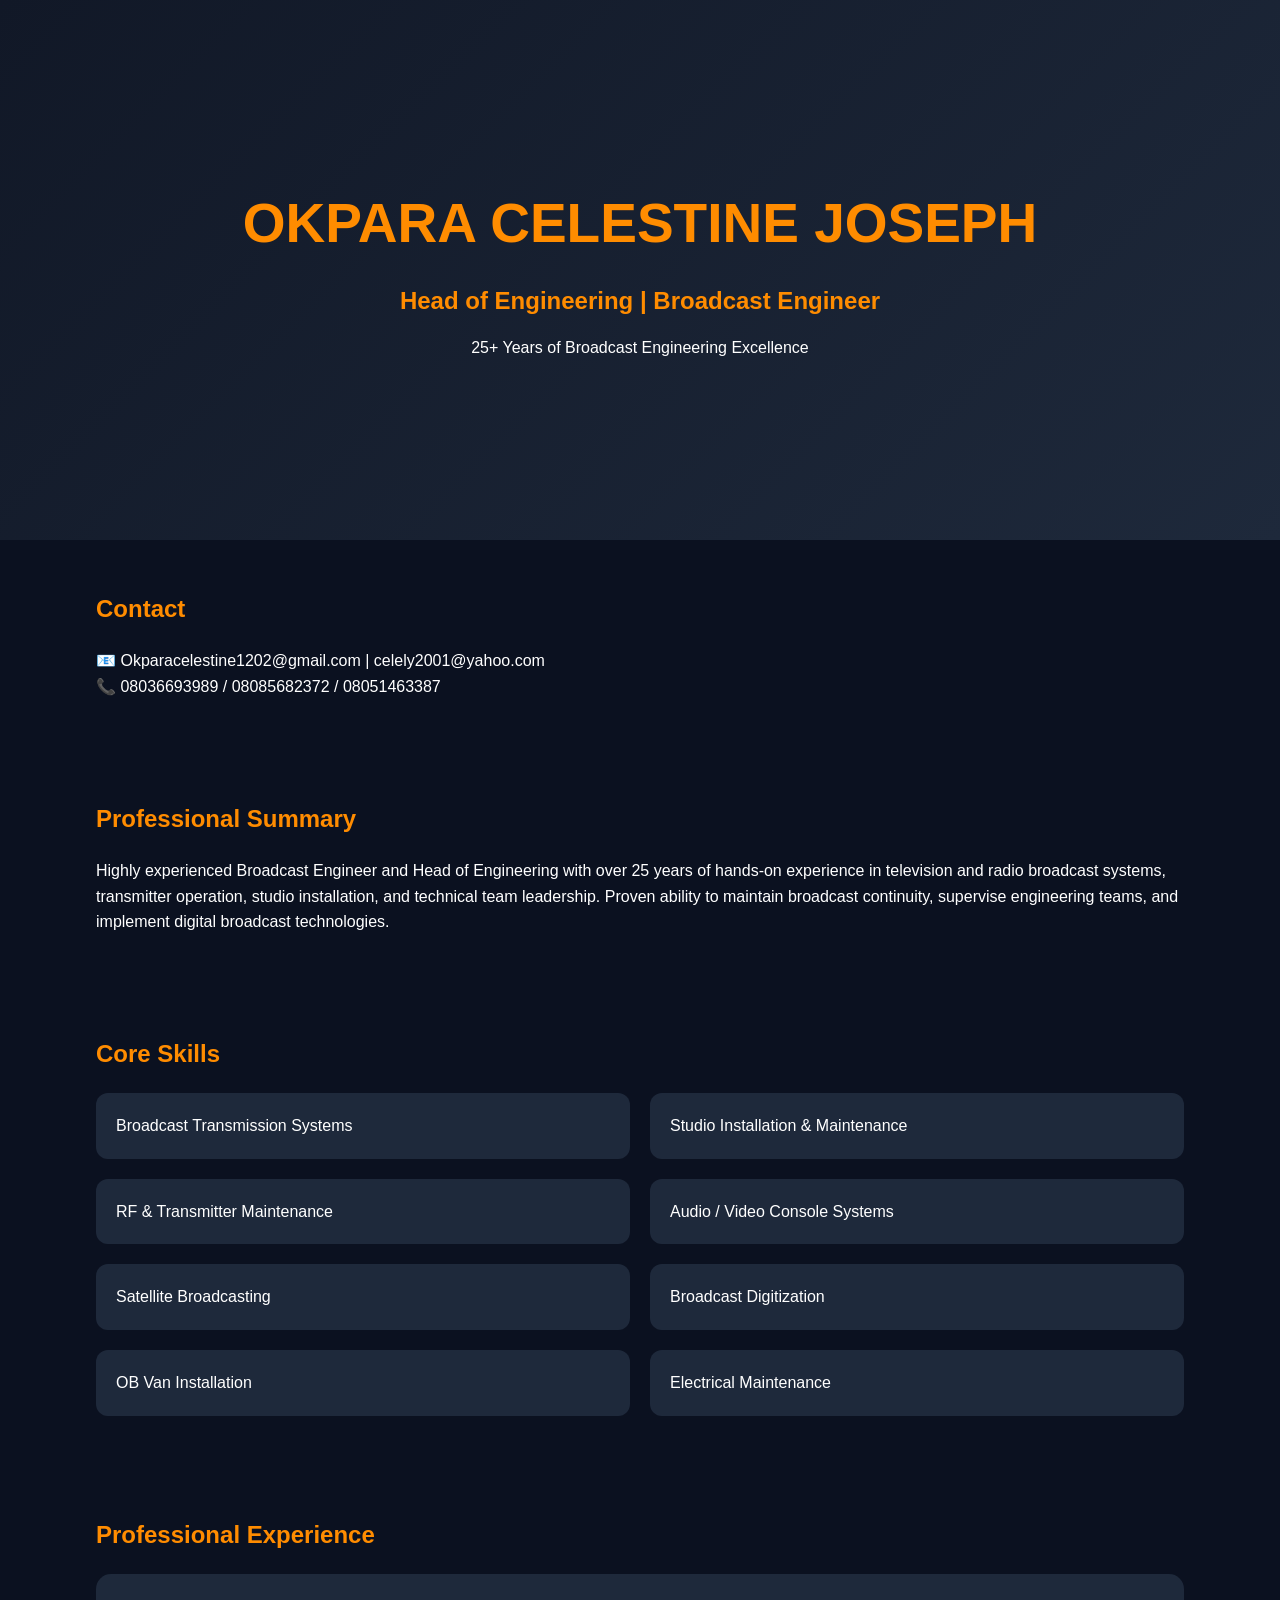
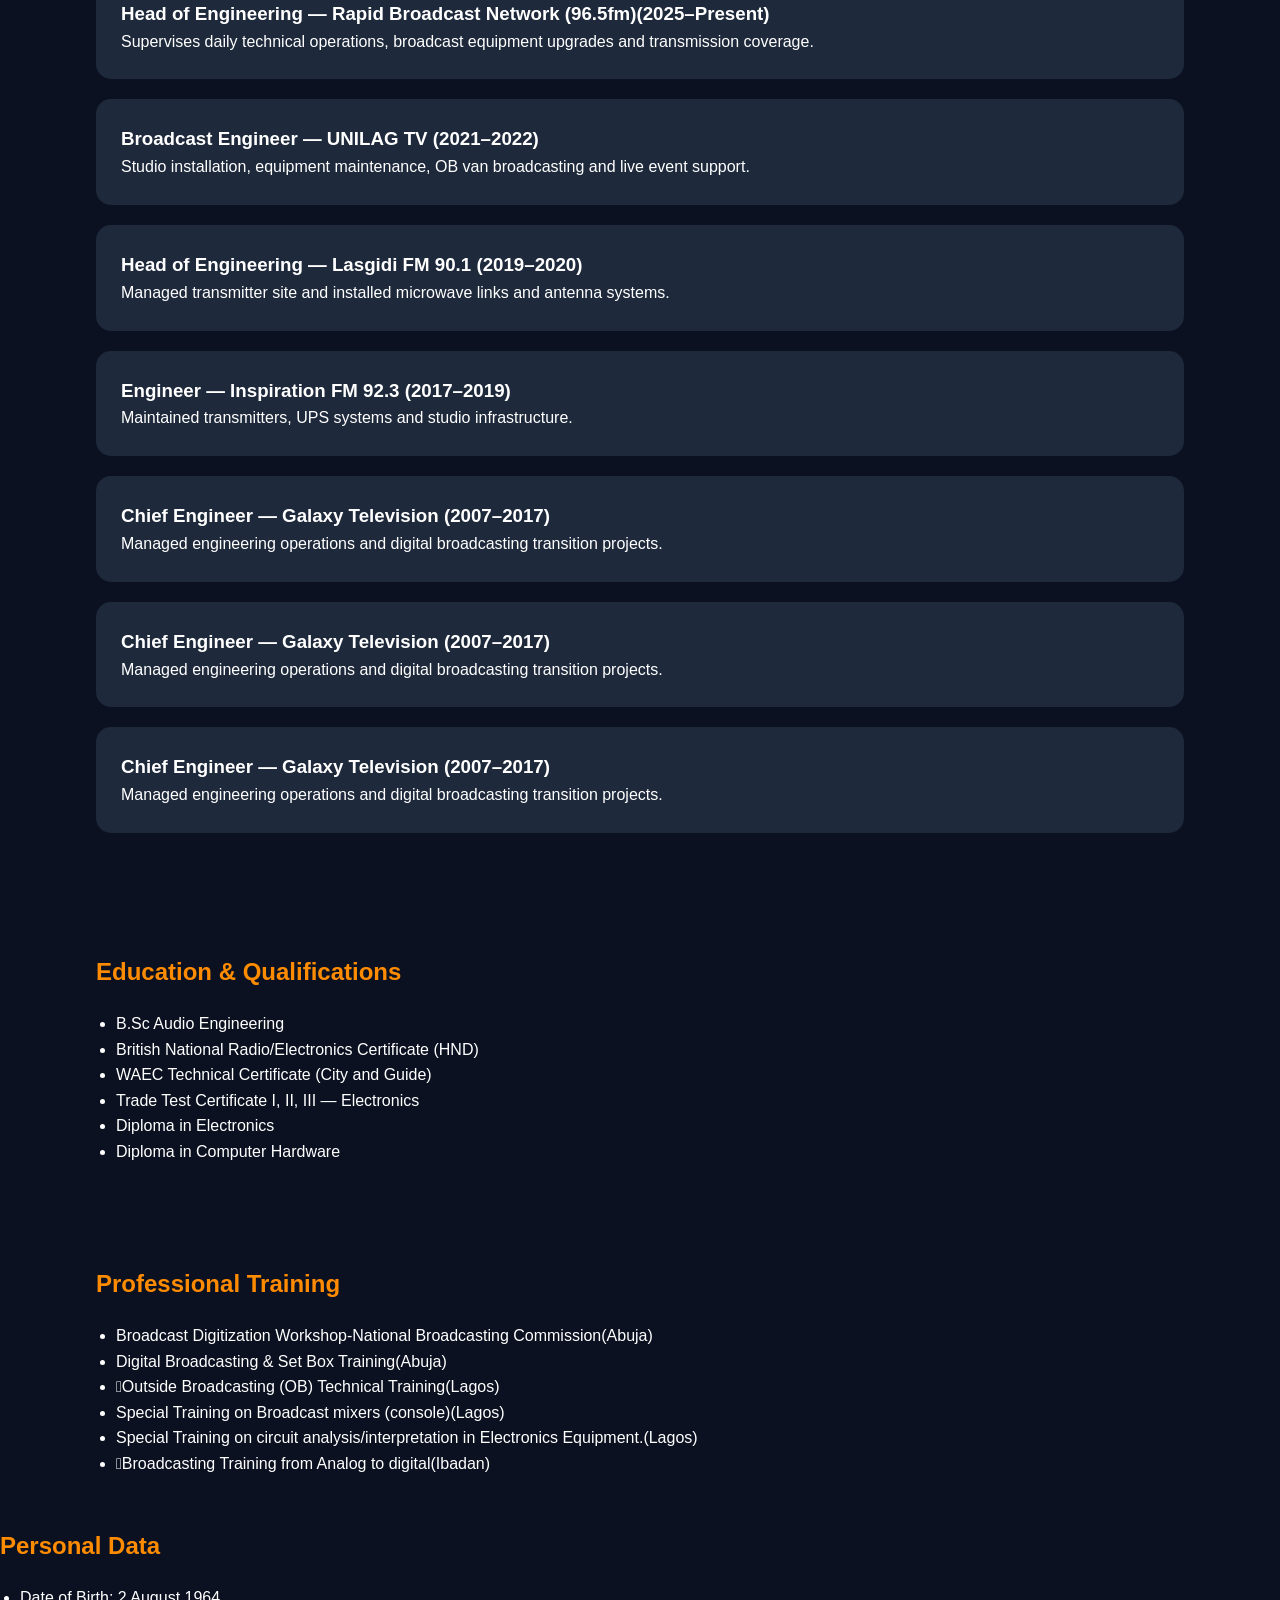
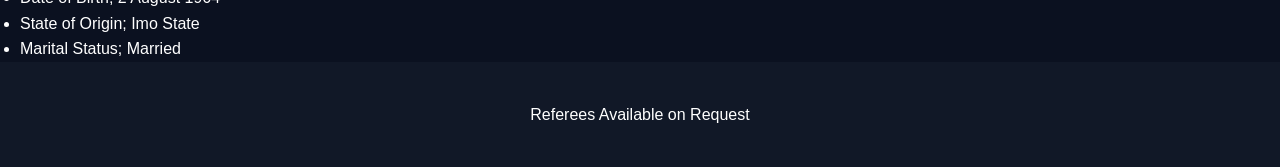
==== BroadCast-App/cv.html @ 3e99e2eb "Update cv.html" ====
<!DOCTYPE html>
<html lang="en">
<head>
<meta charset="UTF-8">
<meta name="viewport" content="width=device-width, initial-scale=1.0">
<title>CV - Okpara Celestine Joseph</title>
<link rel="stylesheet" href="cv.css">
</head>
<body>

<header class="hero">
    <div class="overlay"></div>
    <div class="hero-content">
        <h1>OKPARA CELESTINE JOSEPH</h1>
        <h2>Head of Engineering | Broadcast Engineer</h2>
        <p>25+ Years of Broadcast Engineering Excellence</p>
    </div>
</header>

<section class="contact">
    <h2>Contact</h2>
    <p>📧 Okparacelestine1202@gmail.com | celely2001@yahoo.com</p>
    <p>📞 08036693989 / 08085682372 / 08051463387</p>
</section>

<section class="summary">
    <h2>Professional Summary</h2>
    <p>
        Highly experienced Broadcast Engineer and Head of Engineering with over
        25 years of hands-on experience in television and radio broadcast systems,
        transmitter operation, studio installation, and technical team leadership.
        Proven ability to maintain broadcast continuity, supervise engineering teams,
        and implement digital broadcast technologies.
    </p>
</section>

<section class="skills">
    <h2>Core Skills</h2>
    <div class="skill-grid">
        <div>Broadcast Transmission Systems</div>
        <div>Studio Installation & Maintenance</div>
        <div>RF & Transmitter Maintenance</div>
        <div>Audio / Video Console Systems</div>
        <div>Satellite Broadcasting</div>
        <div>Broadcast Digitization</div>
        <div>OB Van Installation</div>
        <div>Electrical Maintenance</div>
    </div>
</section>

<section class="experience">
    <h2>Professional Experience</h2>

    <div class="job">
        <h3>Head of Engineering — Rapid Broadcast Network (96.5fm)(2025–Present)</h3>
        <p>Supervises daily technical operations, broadcast equipment upgrades and transmission coverage.</p>
    </div>

    <div class="job">
        <h3>Broadcast Engineer — UNILAG TV (2021–2022)</h3>
        <p>Studio installation, equipment maintenance, OB van broadcasting and live event support.</p>
    </div>

    <div class="job">
        <h3>Head of Engineering — Lasgidi FM 90.1 (2019–2020)</h3>
        <p>Managed transmitter site and installed microwave links and antenna systems.</p>
    </div>

    <div class="job">
        <h3>Engineer — Inspiration FM 92.3 (2017–2019)</h3>
        <p>Maintained transmitters, UPS systems and studio infrastructure.</p>
    </div>

    <div class="job">
        <h3>Chief Engineer — Galaxy Television (2007–2017)</h3>
        <p>Managed engineering operations and digital broadcasting transition projects.</p>
    </div>
<div class="job">
        <h3>Chief Engineer — Galaxy Television (2007–2017)</h3>
        <p>Managed engineering operations and digital broadcasting transition projects.</p>
    </div>
    <div class="job">
        <h3>Chief Engineer — Galaxy Television (2007–2017)</h3>
        <p>Managed engineering operations and digital broadcasting transition projects.</p>
    </div>
    
</section>

<section class="education">
    <h2>Education & Qualifications</h2>
    <ul>
        <li>B.Sc Audio Engineering</li>
        <li>British National Radio/Electronics Certificate (HND)</li>
        <li>WAEC Technical Certificate (City and Guide)</li>
        <li>Trade Test Certificate I, II, III — Electronics</li>
        <li>Diploma in Electronics</li>
        <li>Diploma in Computer Hardware</li>
    </ul>
</section>

<section class="training">
    <h2>Professional Training</h2>
    <ul>
        <li>Broadcast Digitization Workshop-National Broadcasting Commission(Abuja)</li>
        <li>Digital Broadcasting & Set Box Training(Abuja)</li>
        <li>Outside Broadcasting (OB) Technical Training(Lagos)</li>
        <li>Special Training on Broadcast mixers (console)(Lagos)</li>
        <li>Special Training on circuit analysis/interpretation in Electronics Equipment.(Lagos)</li>
        <li>Broadcasting Training from Analog to digital(Ibadan)</li>
    </ul>
</section>
<h2>Personal Data</h2>
    <ul>
        <li>Date of Birth; 2 August 1964</li>
        <li>State of Origin; Imo State</li>
        <li>Marital Status; Married</li>
    </ul>
<footer>
    <p>Referees Available on Request</p>
</footer>

</body>
</html>
---- BroadCast-App/cv.css ----
*{
    margin:0;
    padding:0;
    box-sizing:border-box;
    font-family:Arial, sans-serif;
}

body{
    background:#0b1120;
    color:white;
    line-height:1.6;
}

section{
    width:85%;
    margin:auto;
    padding:50px 0;
}

.hero{
    height:60vh;
    display:flex;
    justify-content:center;
    align-items:center;
    background:linear-gradient(135deg,#111827,#1e293b);
    text-align:center;
}

.hero h1{
    font-size:55px;
    color:#ff8c00;
}

.hero h2{
    margin:15px 0;
}

h2{
    color:#ff8c00;
    margin-bottom:20px;
}

.skill-grid{
    display:grid;
    grid-template-columns:repeat(2,1fr);
    gap:20px;
}

.skill-grid div{
    background:#1e293b;
    padding:20px;
    border-radius:12px;
}

.job{
    background:#1e293b;
    padding:25px;
    margin-bottom:20px;
    border-radius:15px;
}

ul{
    padding-left:20px;
}

footer{
    text-align:center;
    padding:40px;
    background:#111827;
}

@media(max-width:768px){
    .hero h1{
        font-size:35px;
    }

    .skill-grid{
        grid-template-columns:1fr;
    }
}
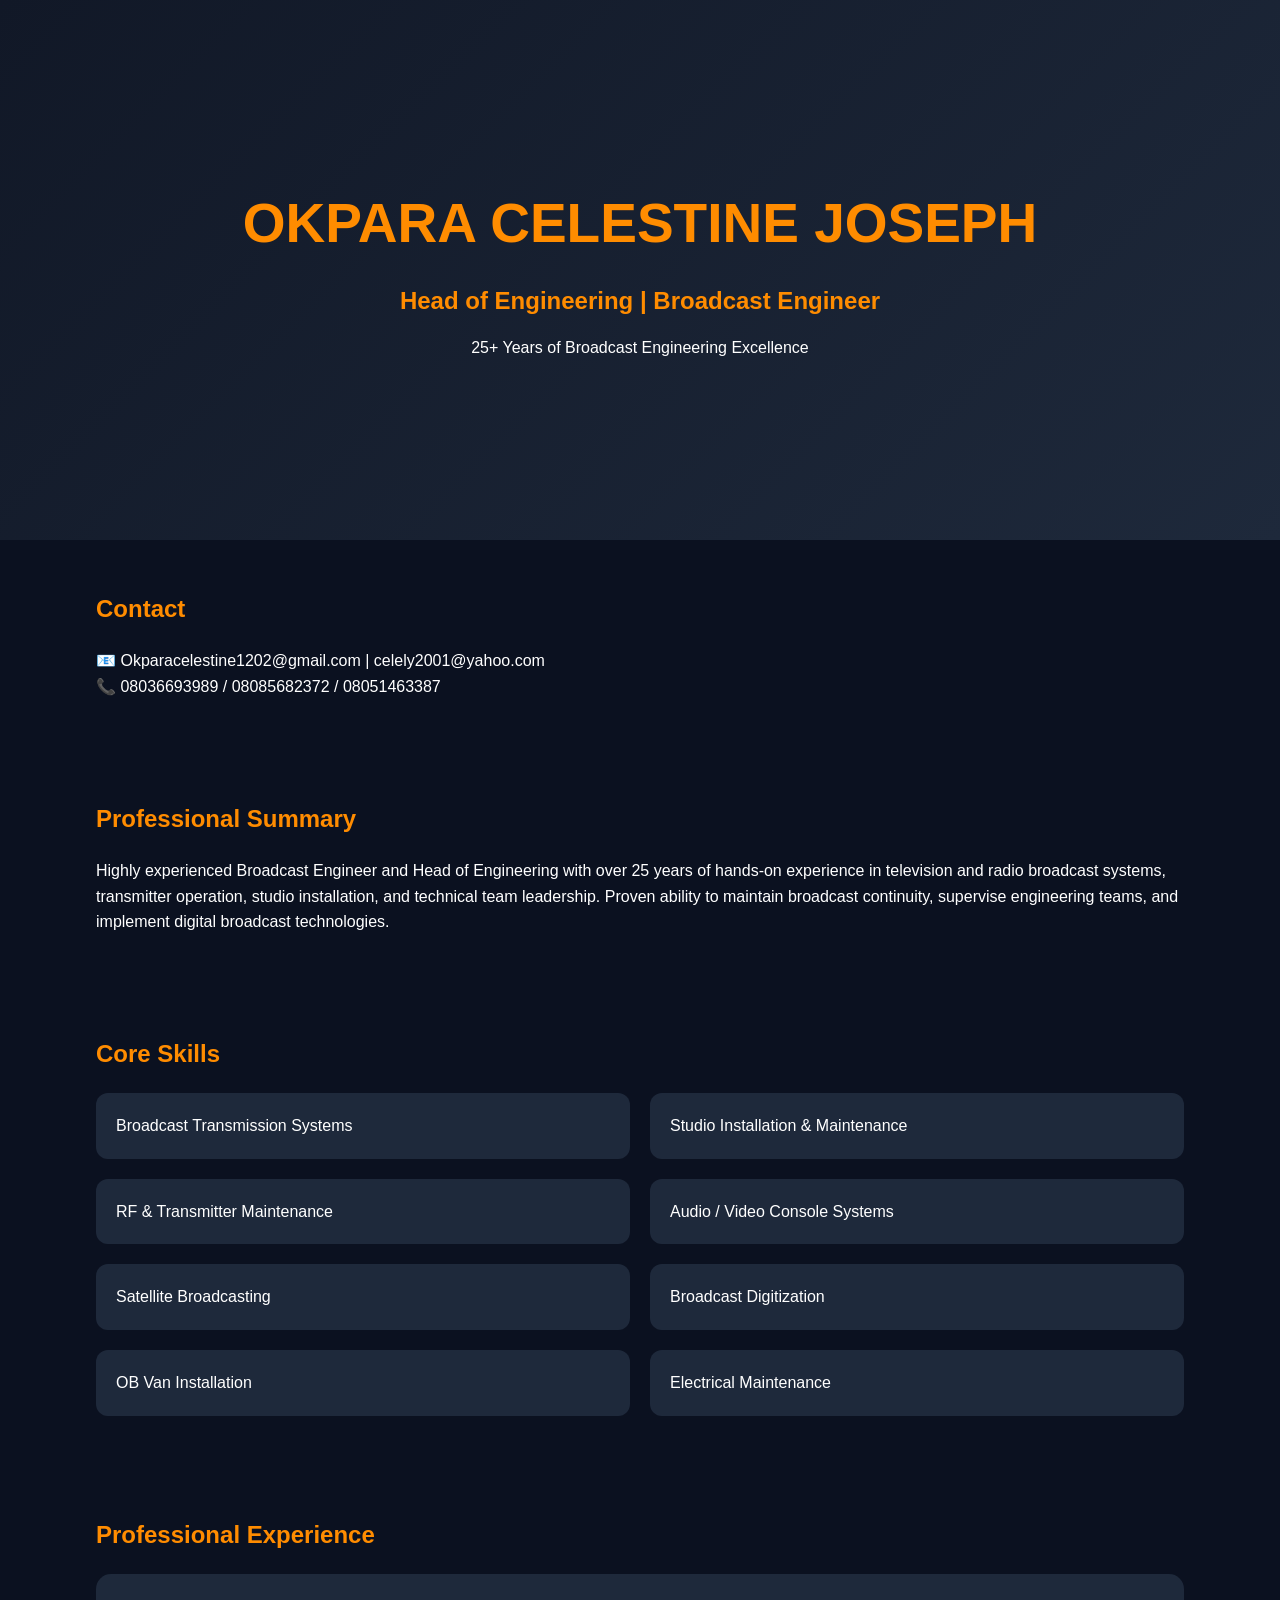
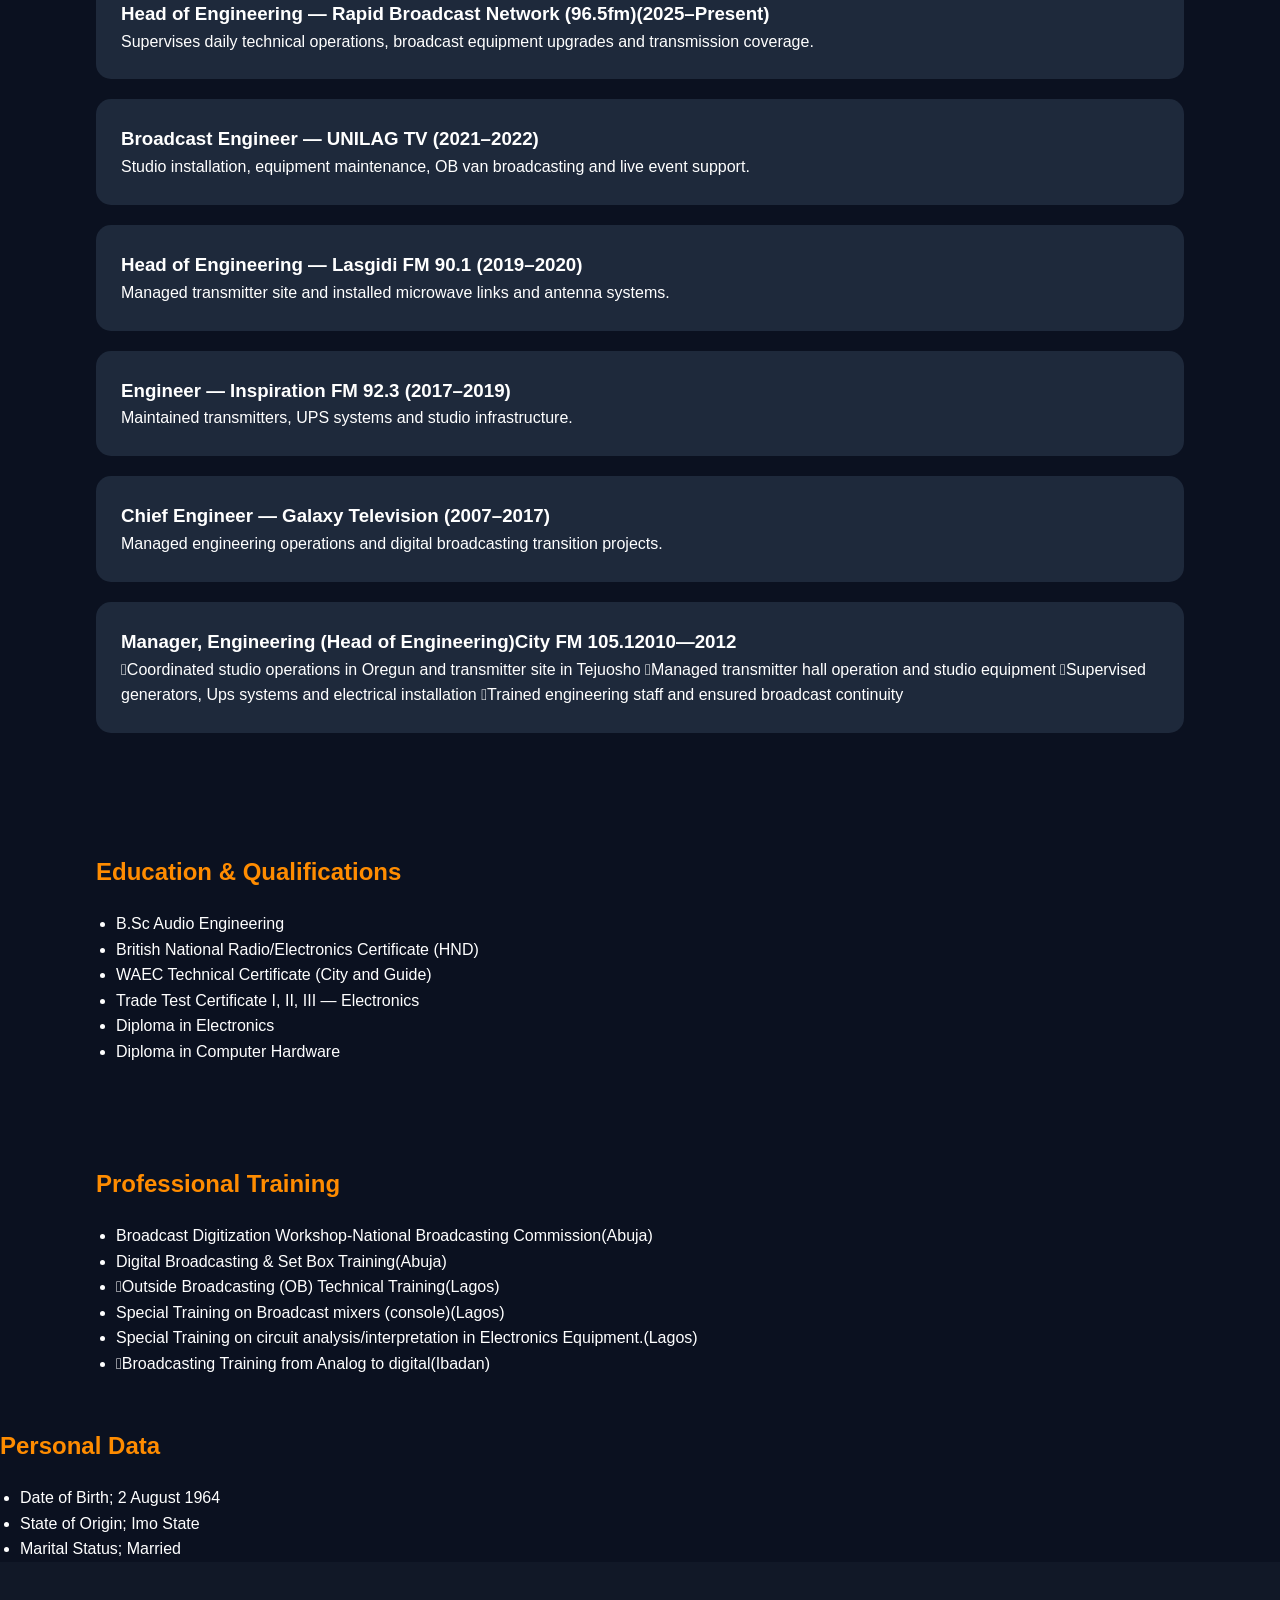
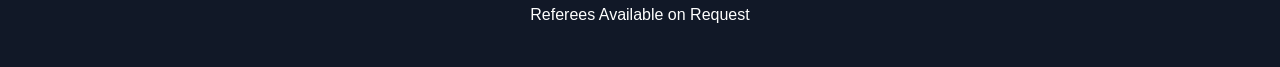
==== commit b0eb4234: "Update cv.html" ====
--- a/BroadCast-App/cv.html
+++ b/BroadCast-App/cv.html
@@ -76,13 +76,13 @@
         <h3>Chief Engineer — Galaxy Television (2007–2017)</h3>
         <p>Managed engineering operations and digital broadcasting transition projects.</p>
     </div>
-<div class="job">
-        <h3>Chief Engineer — Galaxy Television (2007–2017)</h3>
-        <p>Managed engineering operations and digital broadcasting transition projects.</p>
-    </div>
+
     <div class="job">
-        <h3>Chief Engineer — Galaxy Television (2007–2017)</h3>
-        <p>Managed engineering operations and digital broadcasting transition projects.</p>
+        <h3>Manager, Engineering (Head of Engineering)City FM 105.12010—2012</h3>
+        <p>Coordinated studio operations in Oregun and transmitter site in Tejuosho
+Managed transmitter hall operation and studio equipment
+Supervised generators, Ups systems and electrical installation
+Trained engineering staff and ensured broadcast continuity</p>
     </div>
     
 </section>
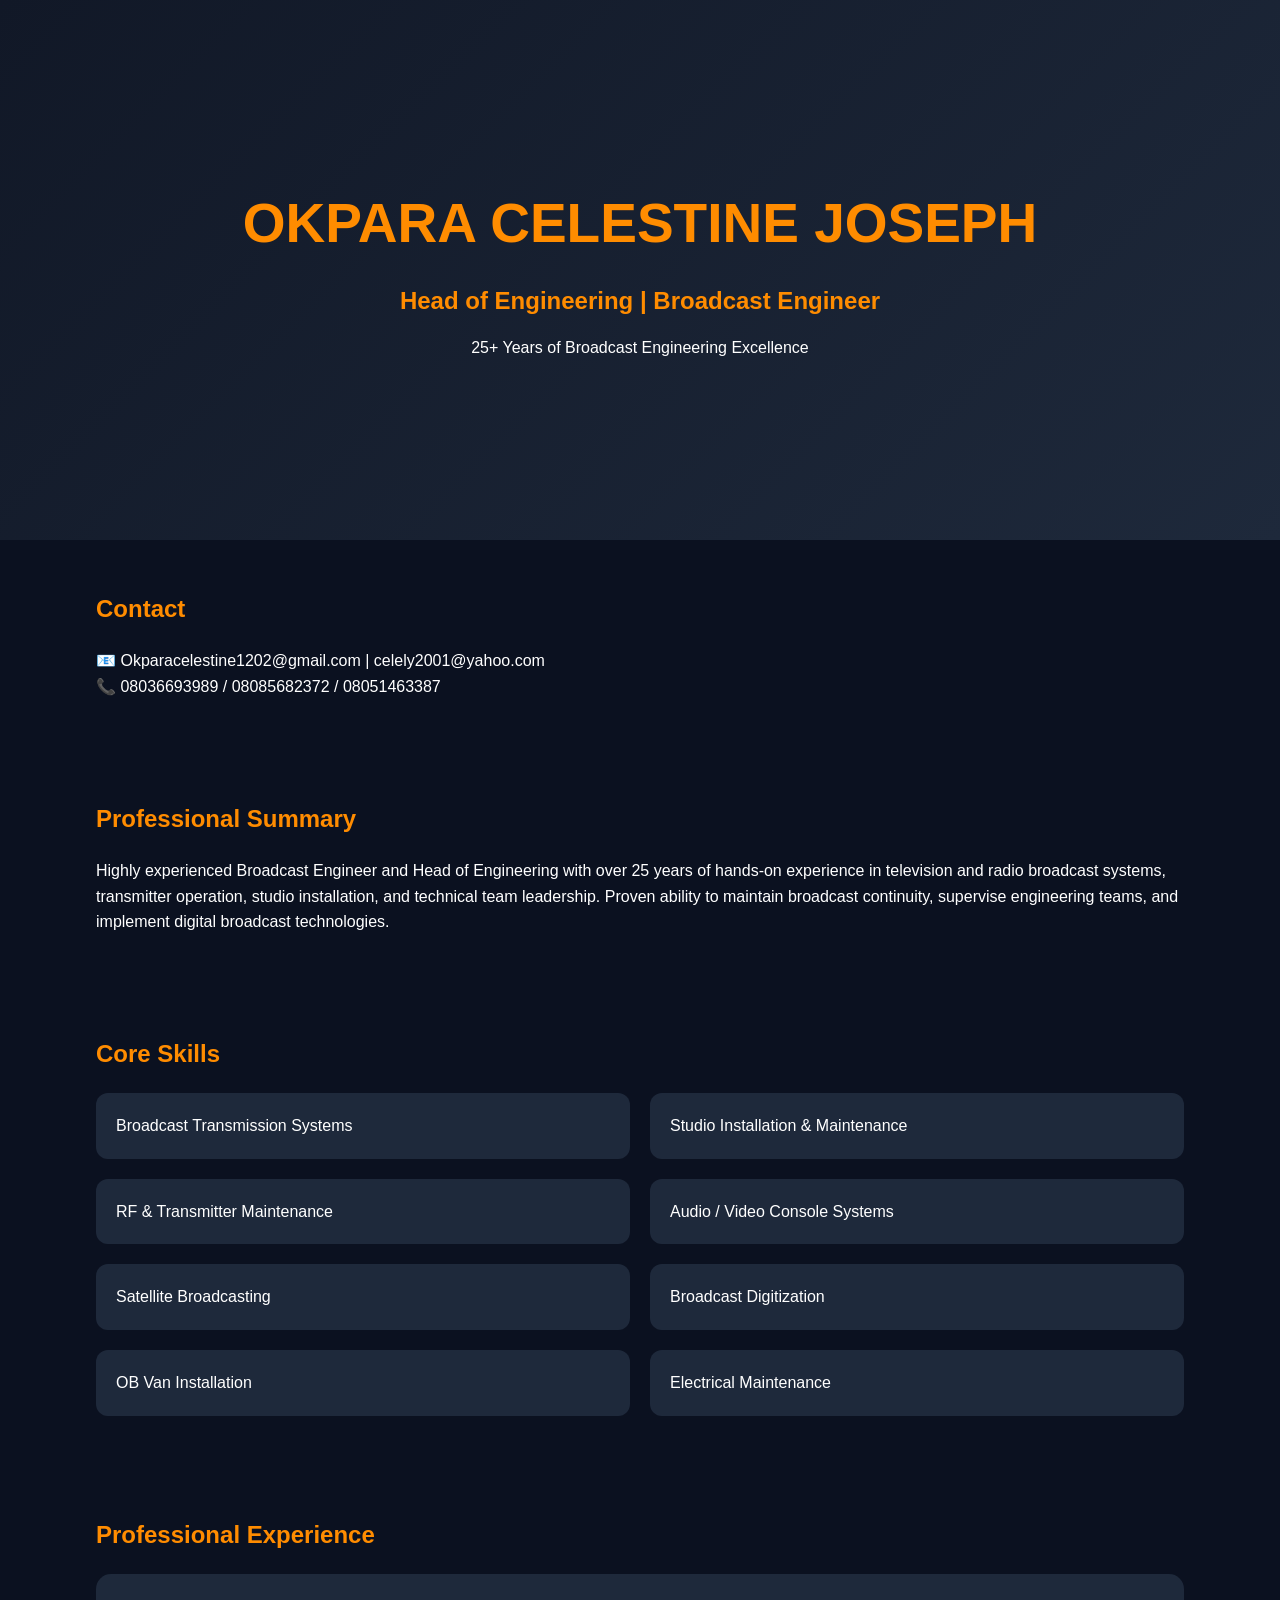
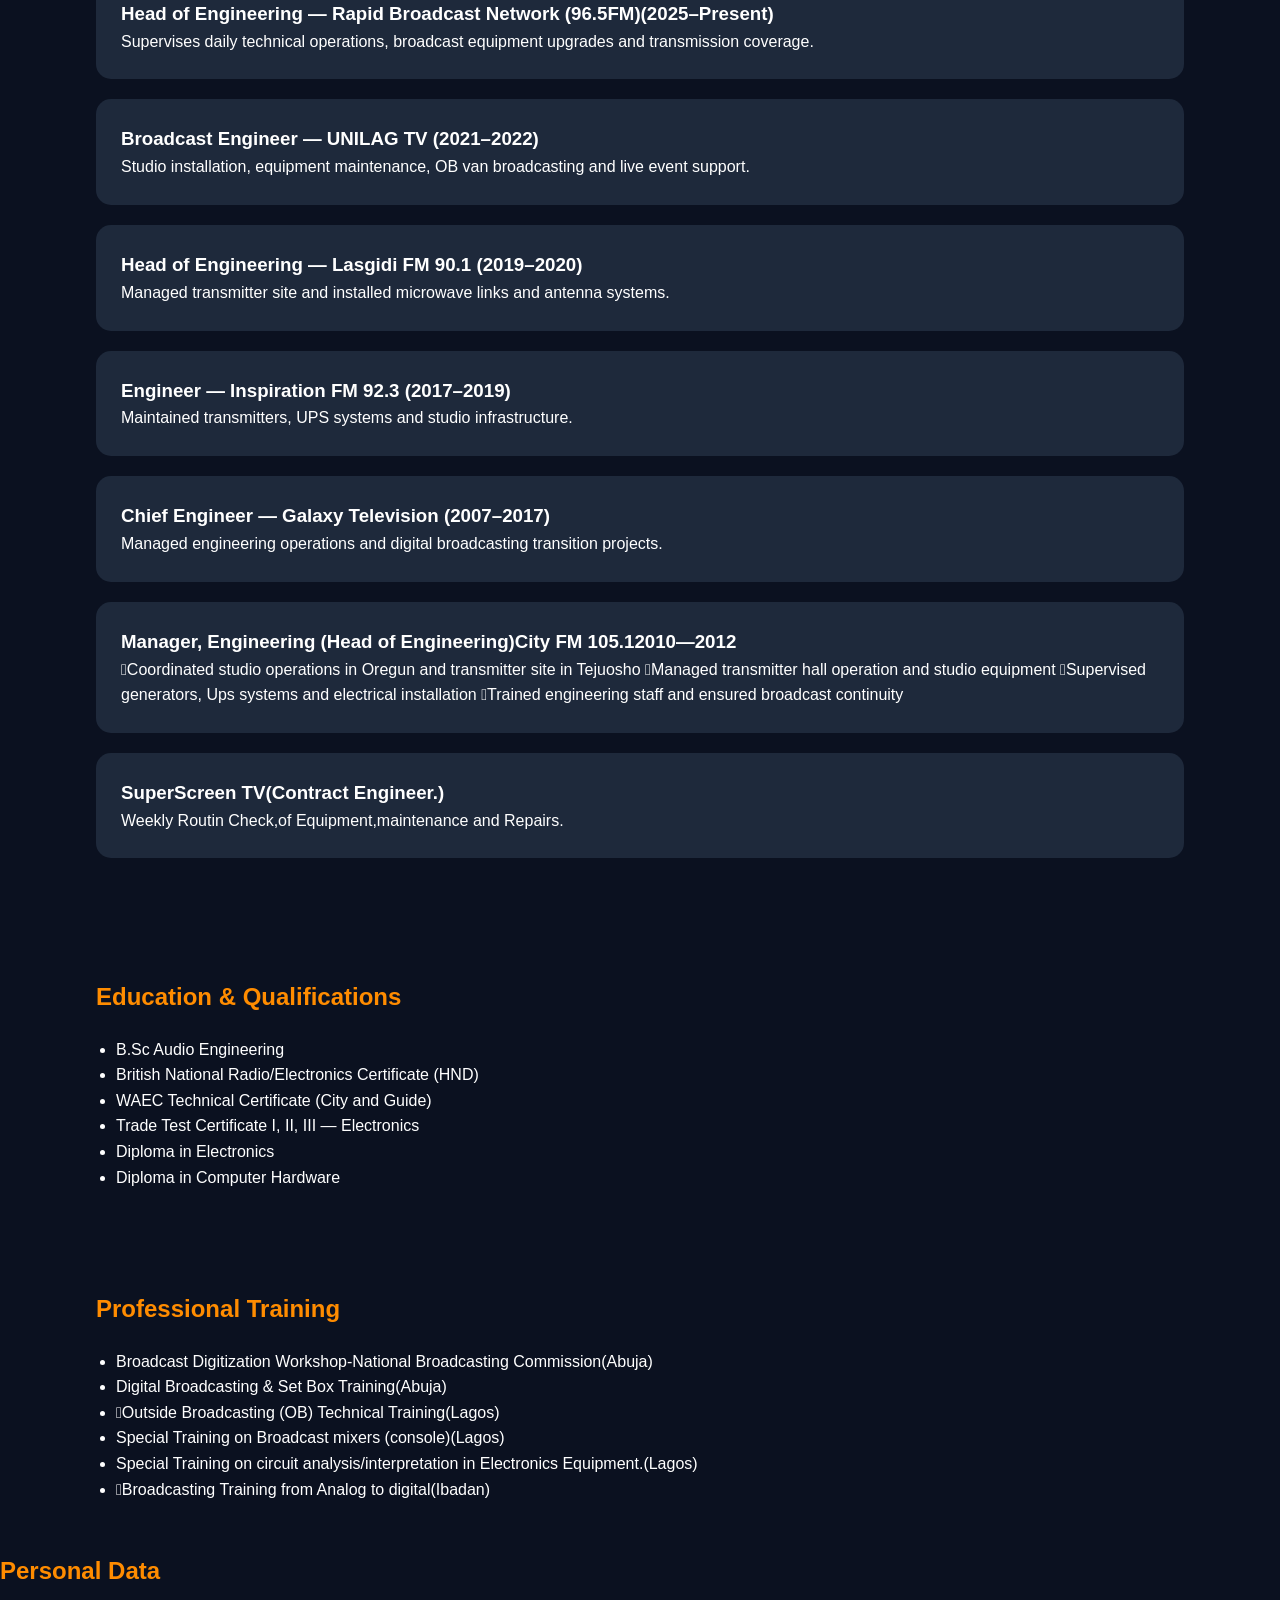
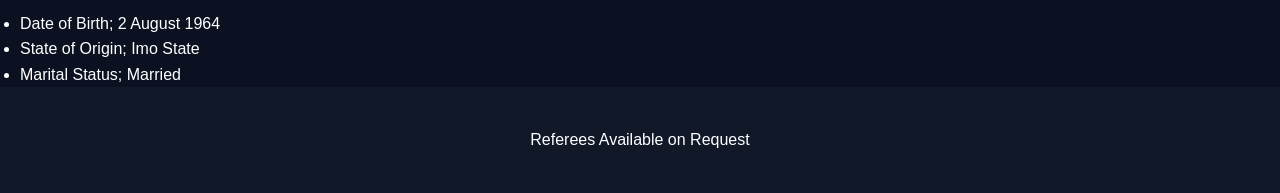
==== commit ce297a38: "Update cv.html" ====
--- a/BroadCast-App/cv.html
+++ b/BroadCast-App/cv.html
@@ -53,7 +53,7 @@
     <h2>Professional Experience</h2>
 
     <div class="job">
-        <h3>Head of Engineering — Rapid Broadcast Network (96.5fm)(2025–Present)</h3>
+        <h3>Head of Engineering — Rapid Broadcast Network (96.5FM)(2025–Present)</h3>
         <p>Supervises daily technical operations, broadcast equipment upgrades and transmission coverage.</p>
     </div>
 
@@ -83,6 +83,10 @@
 Managed transmitter hall operation and studio equipment
 Supervised generators, Ups systems and electrical installation
 Trained engineering staff and ensured broadcast continuity</p>
+    </div>
+    <div class="job">
+        <h3>SuperScreen TV(Contract Engineer.)</h3>
+        <p>Weekly Routin Check,of Equipment,maintenance and Repairs.</p>
     </div>
     
 </section>
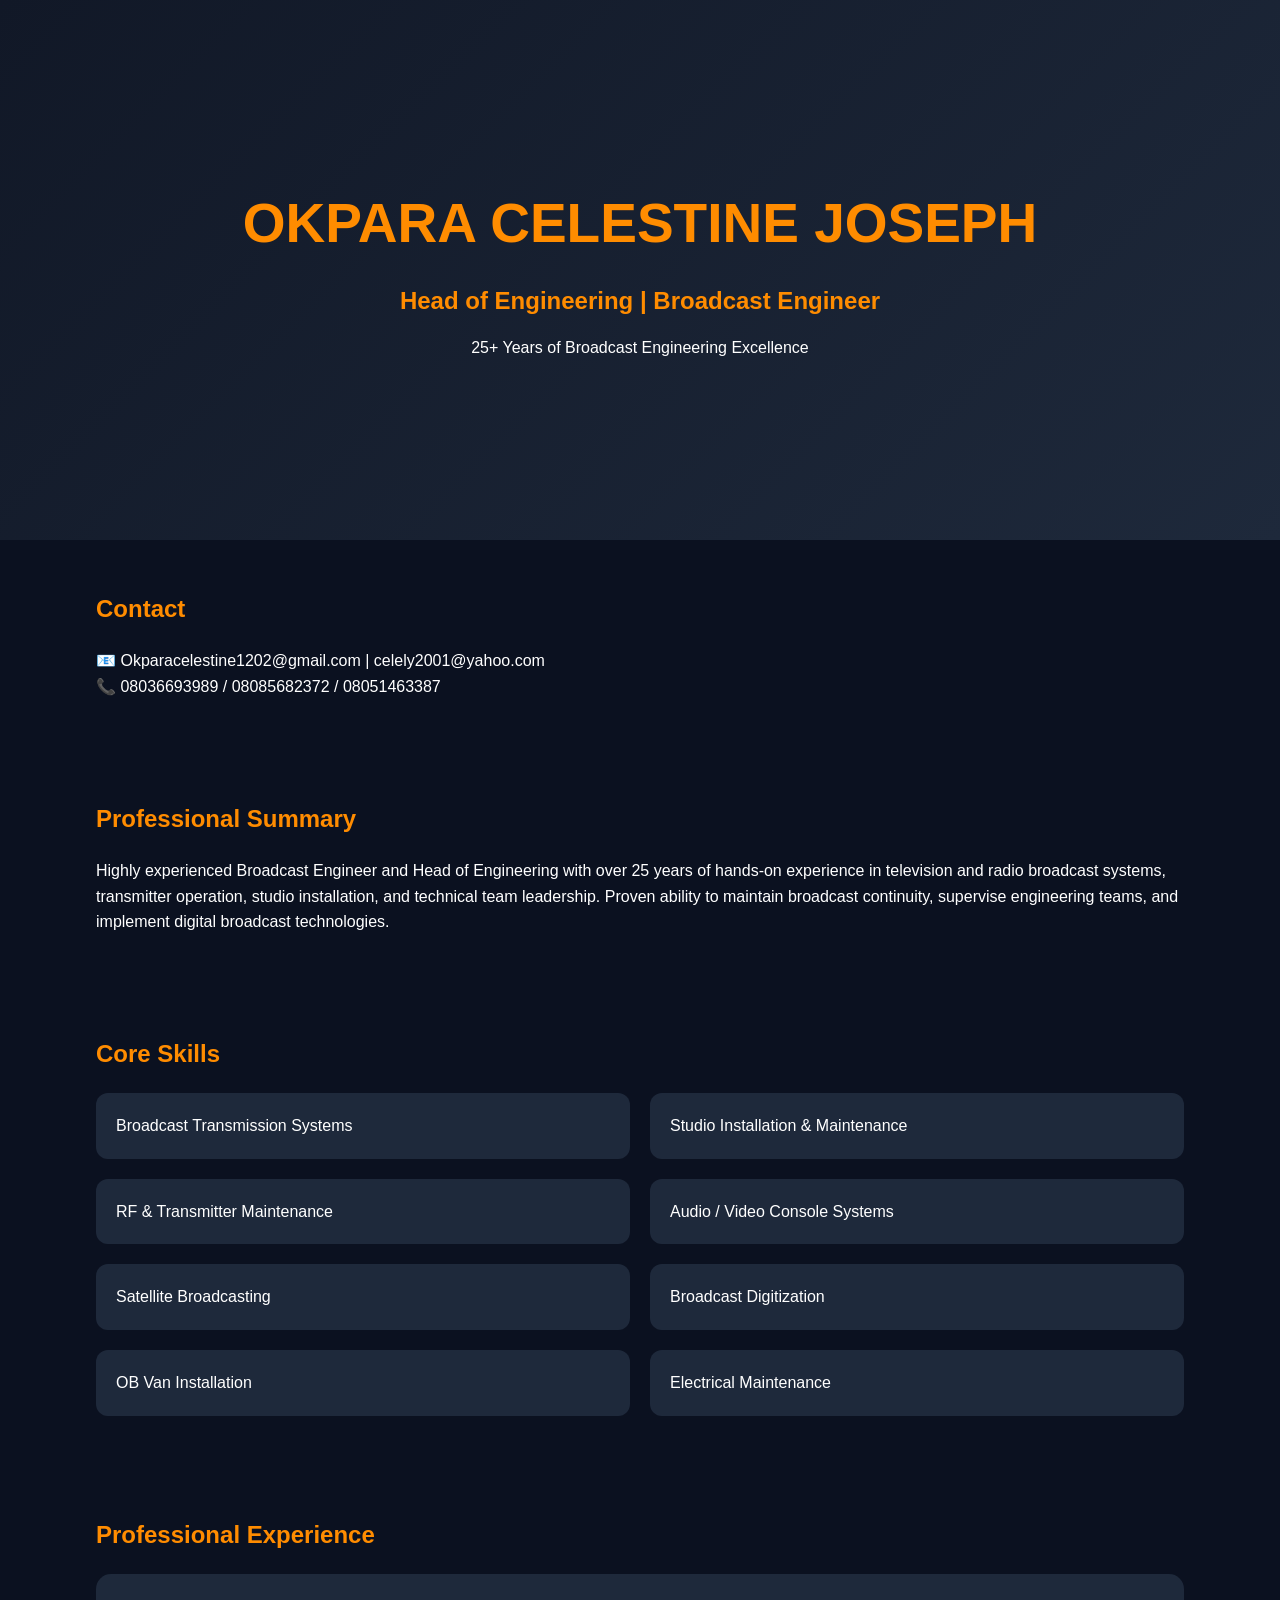
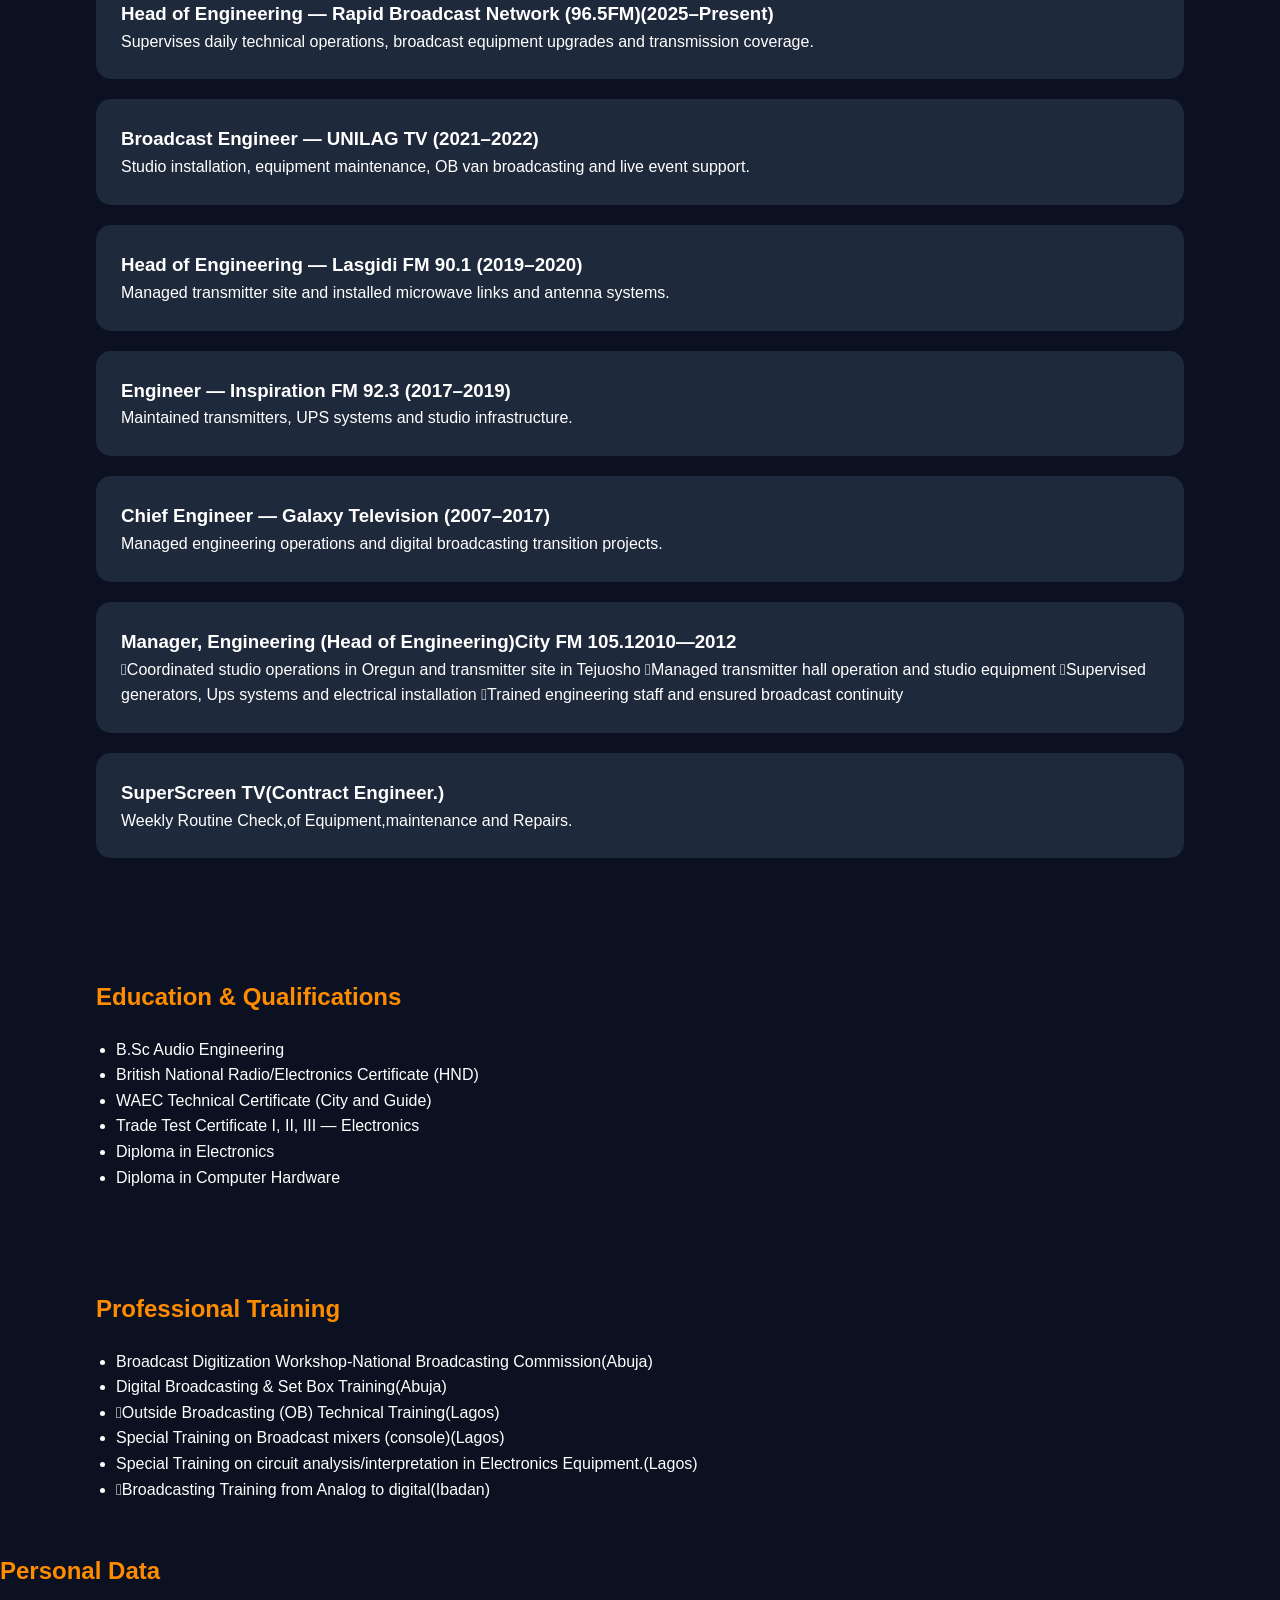
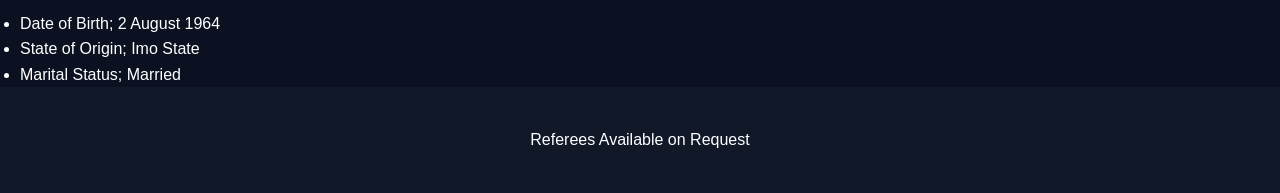
==== commit c42d5449: "Update cv.html" ====
--- a/BroadCast-App/cv.html
+++ b/BroadCast-App/cv.html
@@ -86,7 +86,7 @@
     </div>
     <div class="job">
         <h3>SuperScreen TV(Contract Engineer.)</h3>
-        <p>Weekly Routin Check,of Equipment,maintenance and Repairs.</p>
+        <p>Weekly Routine Check,of Equipment,maintenance and Repairs.</p>
     </div>
     
 </section>
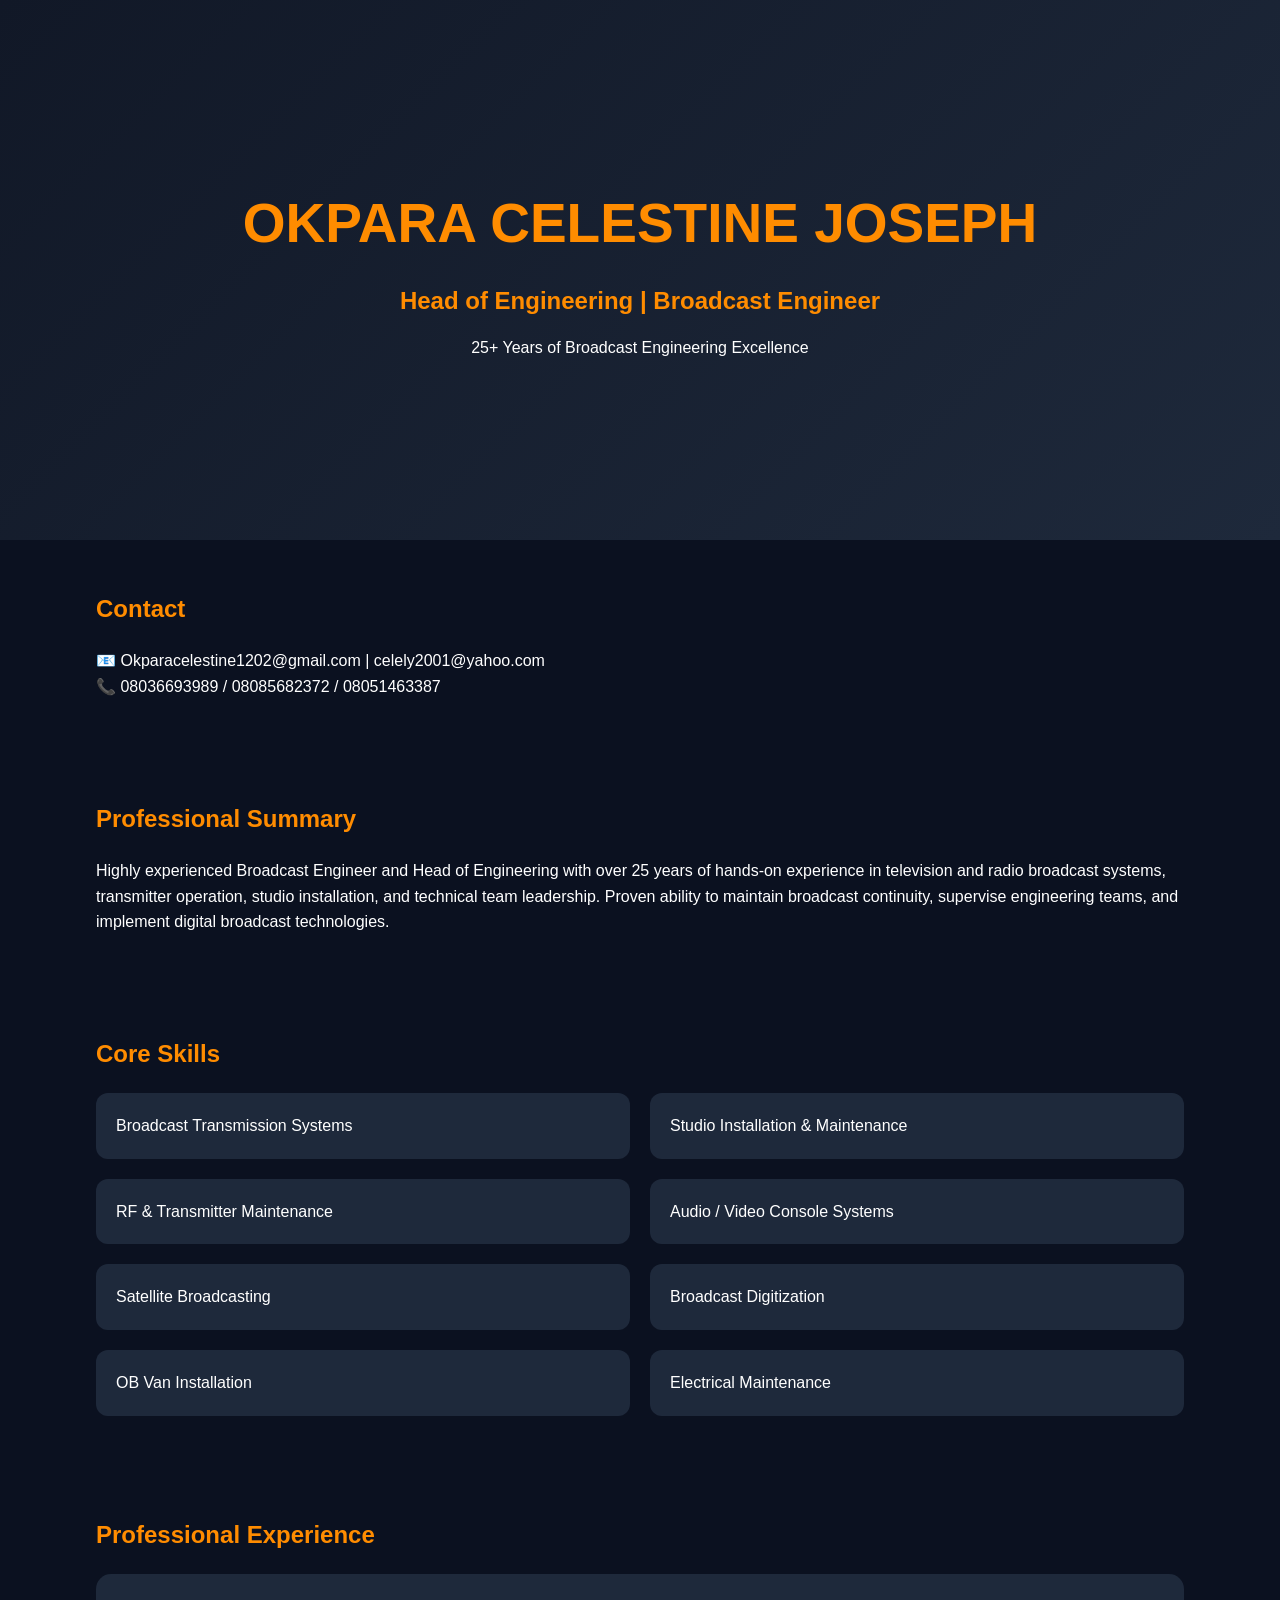
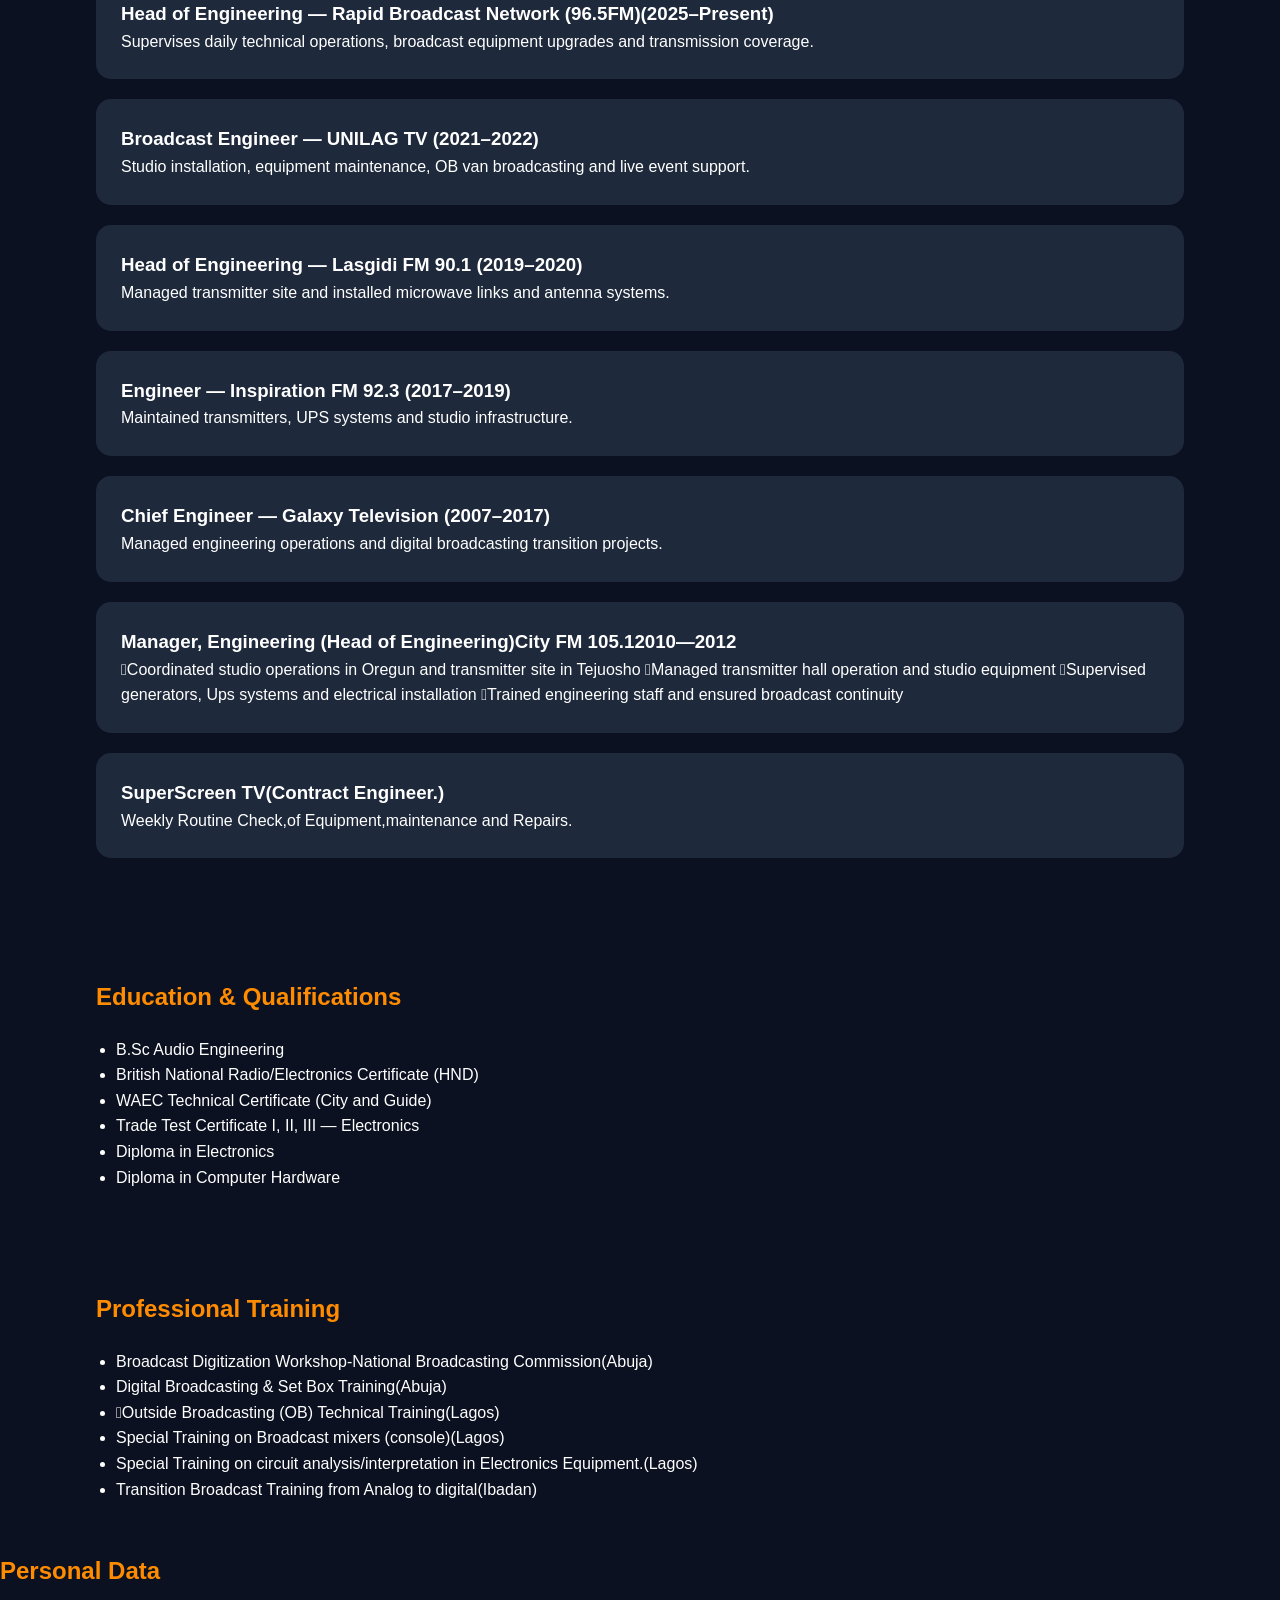
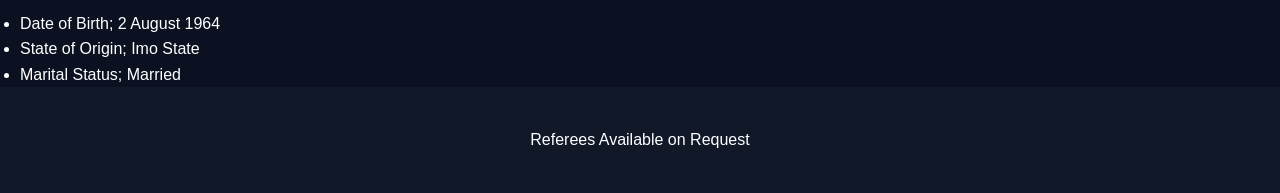
==== commit 5836601c: "Update cv.html" ====
--- a/BroadCast-App/cv.html
+++ b/BroadCast-App/cv.html
@@ -111,7 +111,7 @@
         <li>Outside Broadcasting (OB) Technical Training(Lagos)</li>
         <li>Special Training on Broadcast mixers (console)(Lagos)</li>
         <li>Special Training on circuit analysis/interpretation in Electronics Equipment.(Lagos)</li>
-        <li>Broadcasting Training from Analog to digital(Ibadan)</li>
+        <li>Transition Broadcast Training from Analog to digital(Ibadan)</li>
     </ul>
 </section>
 <h2>Personal Data</h2>
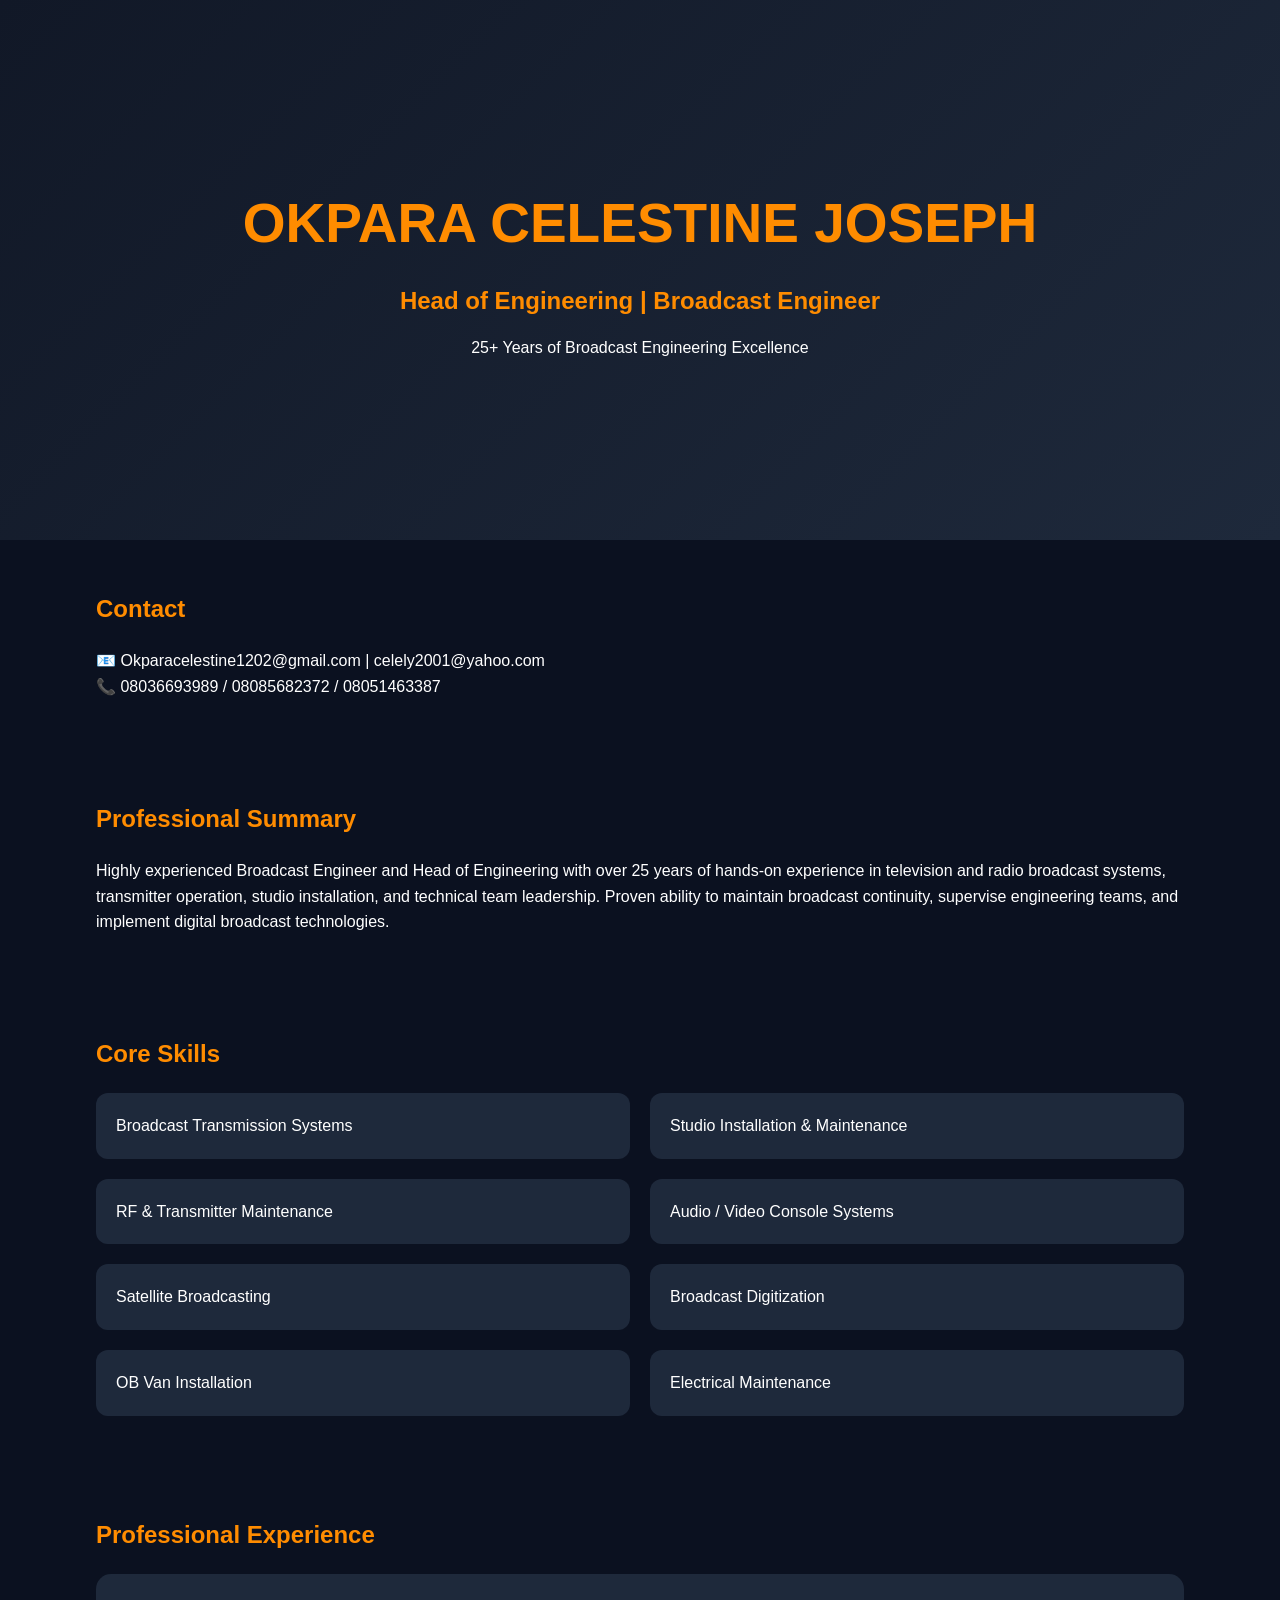
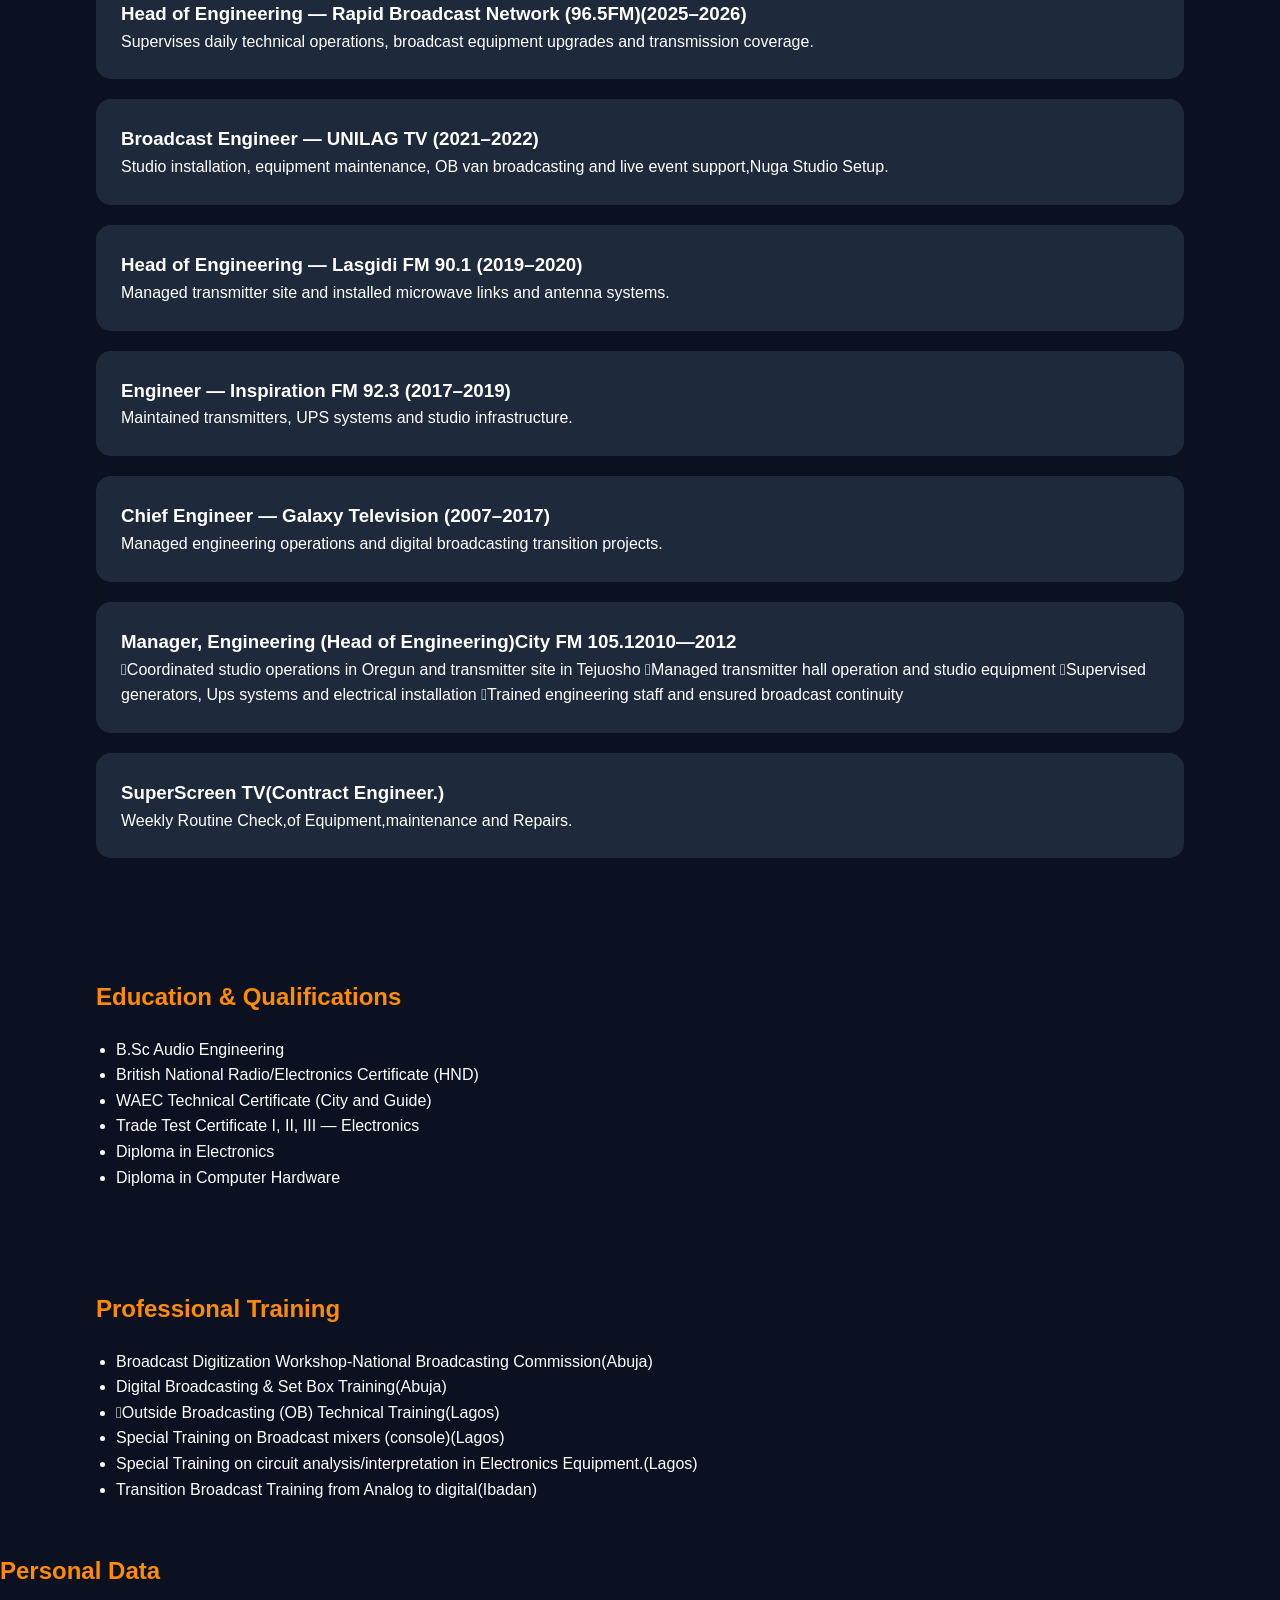
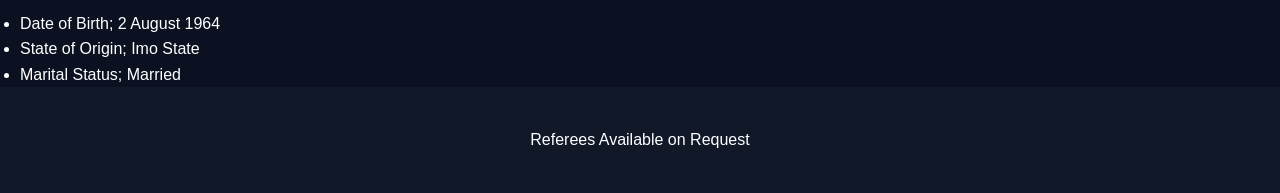
==== commit 5c7c94f0: "Update cv.html" ====
--- a/BroadCast-App/cv.html
+++ b/BroadCast-App/cv.html
@@ -53,13 +53,13 @@
     <h2>Professional Experience</h2>
 
     <div class="job">
-        <h3>Head of Engineering — Rapid Broadcast Network (96.5FM)(2025–Present)</h3>
+        <h3>Head of Engineering — Rapid Broadcast Network (96.5FM)(2025–2026)</h3>
         <p>Supervises daily technical operations, broadcast equipment upgrades and transmission coverage.</p>
     </div>
 
     <div class="job">
         <h3>Broadcast Engineer — UNILAG TV (2021–2022)</h3>
-        <p>Studio installation, equipment maintenance, OB van broadcasting and live event support.</p>
+        <p>Studio installation, equipment maintenance, OB van broadcasting and live event support,Nuga Studio Setup.</p>
     </div>
 
     <div class="job">
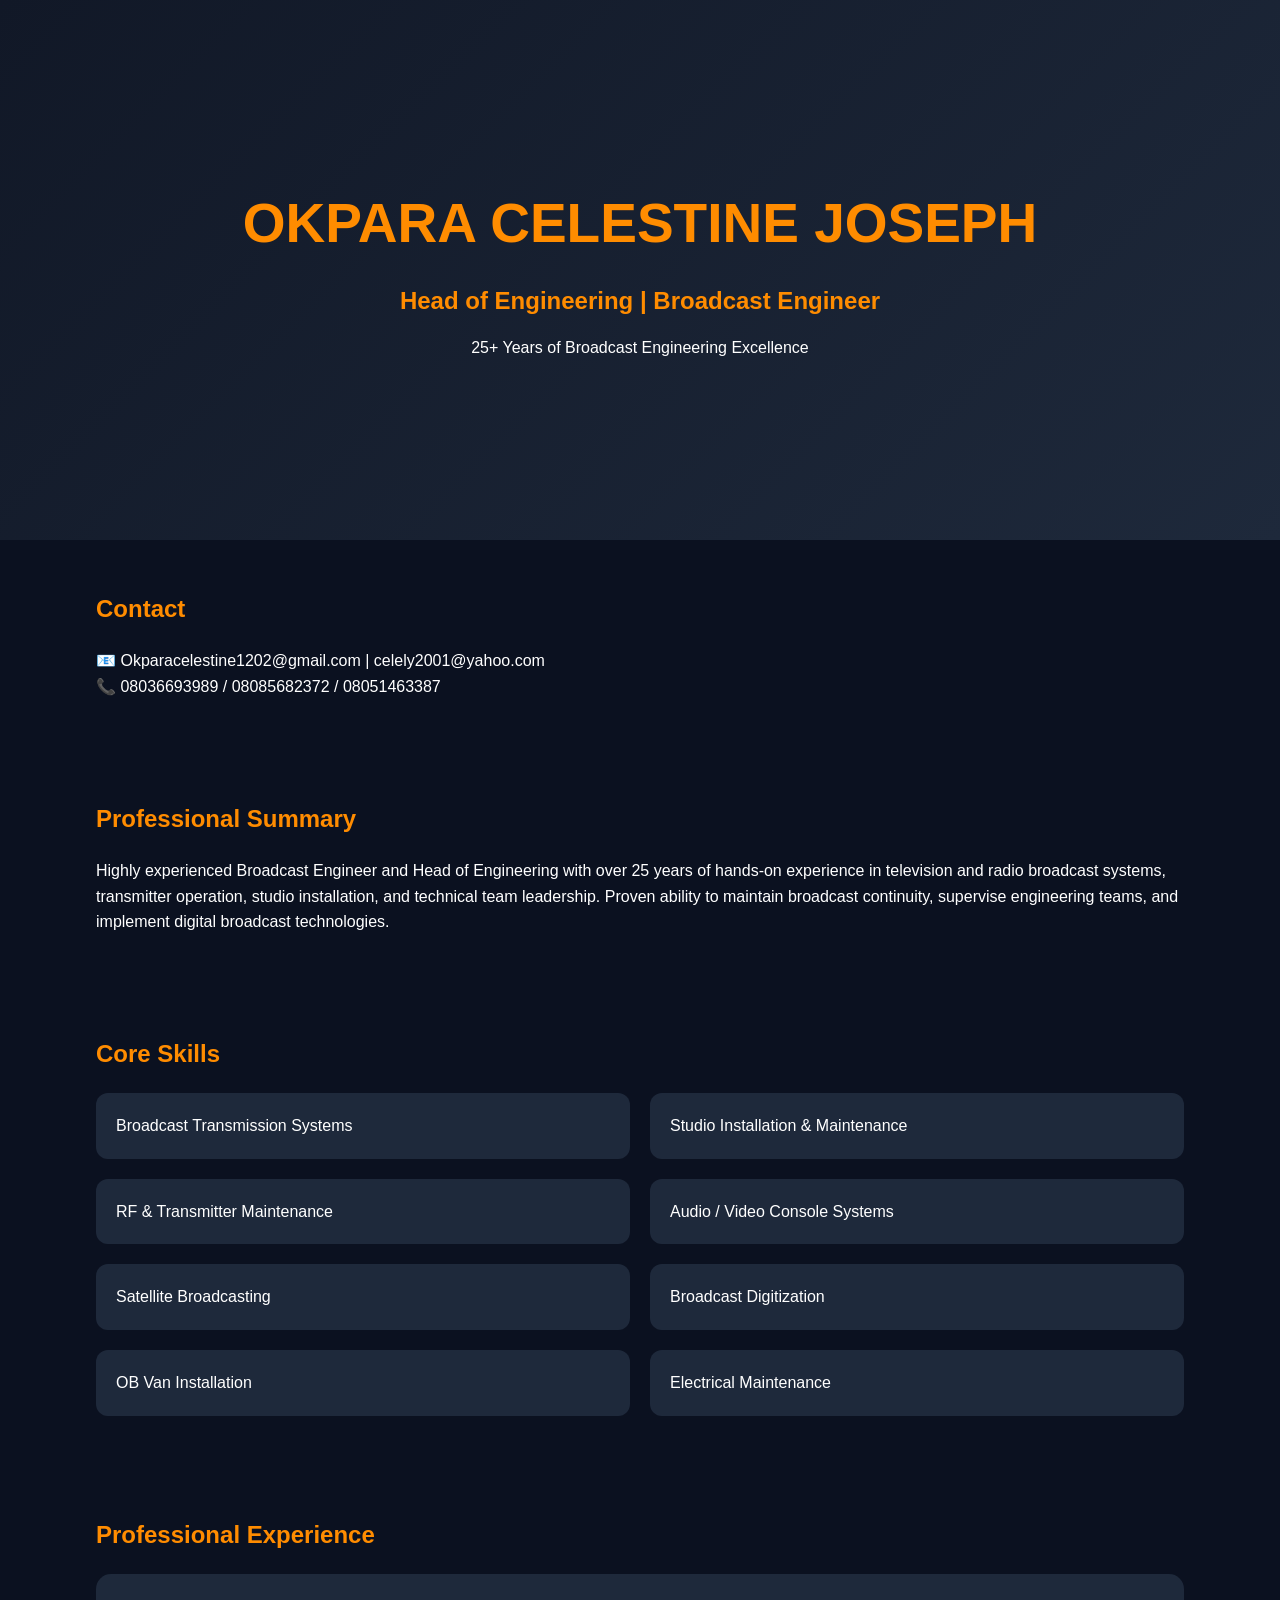
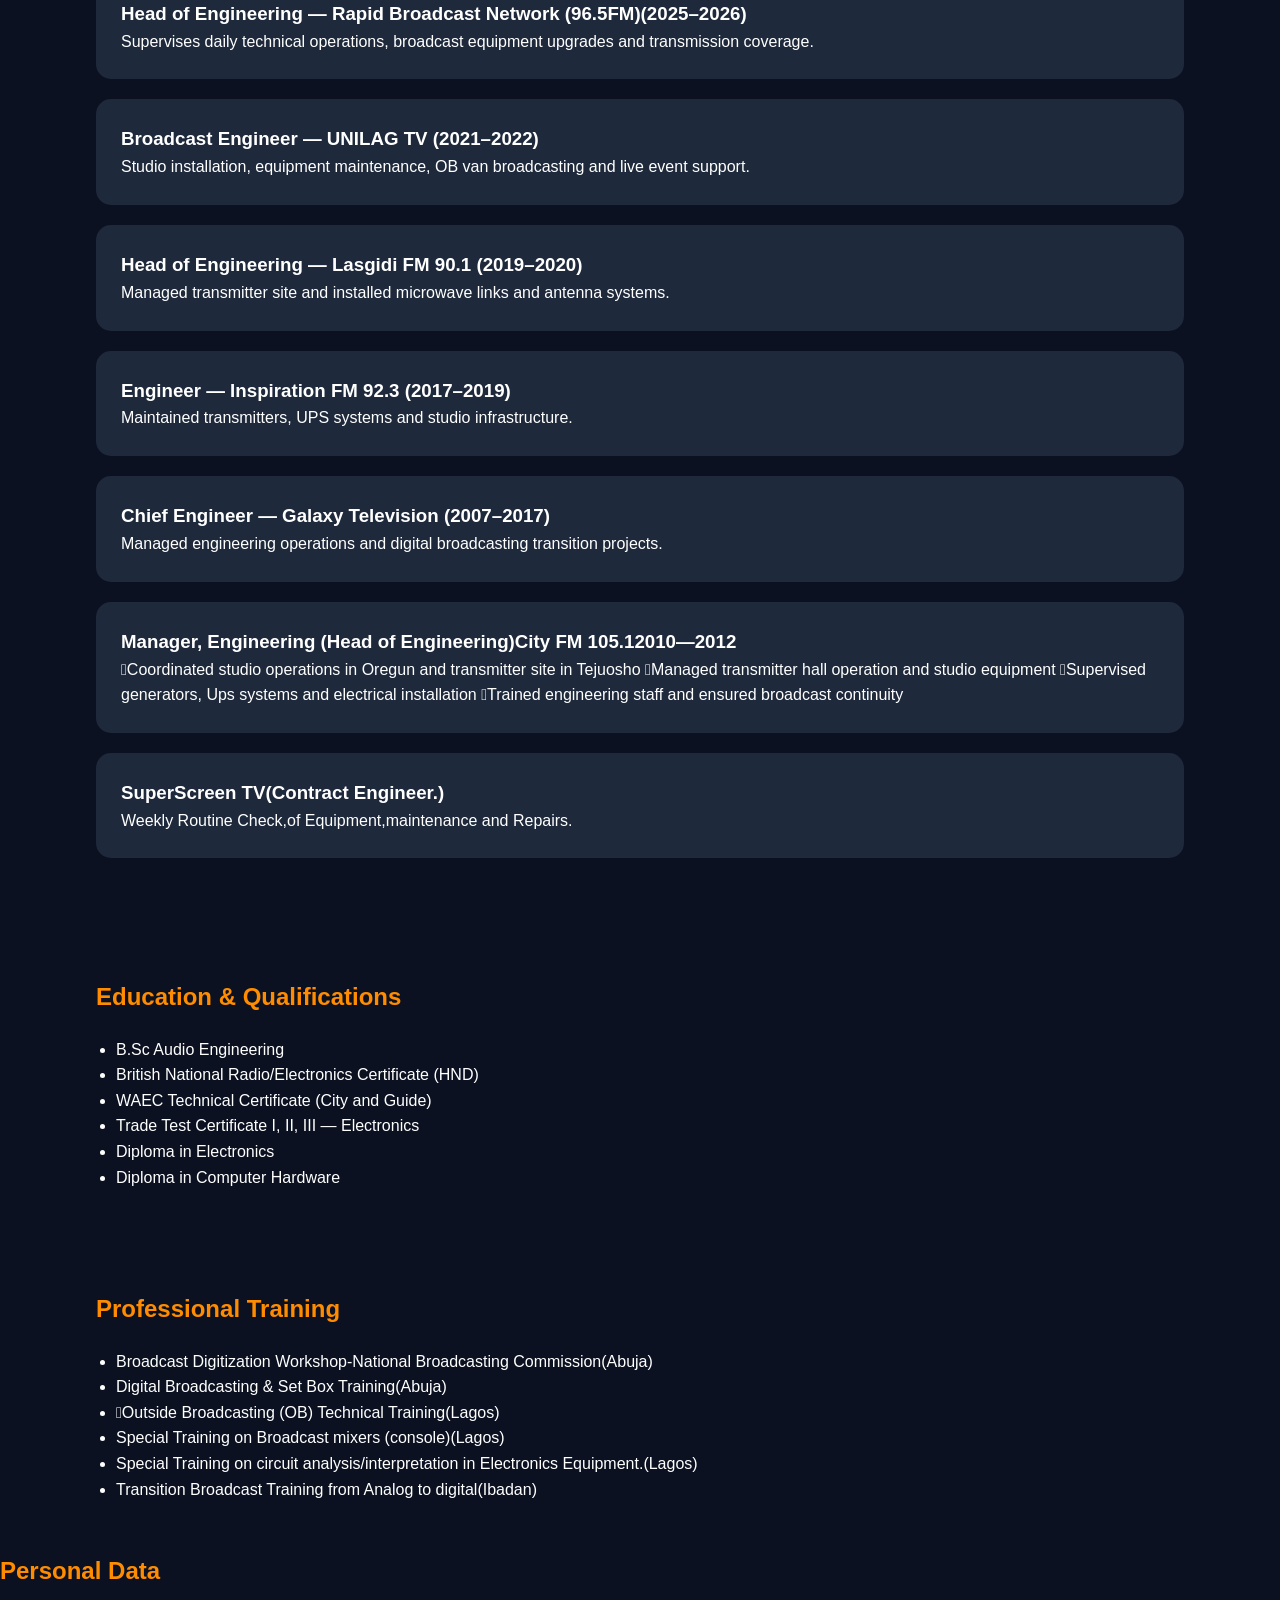
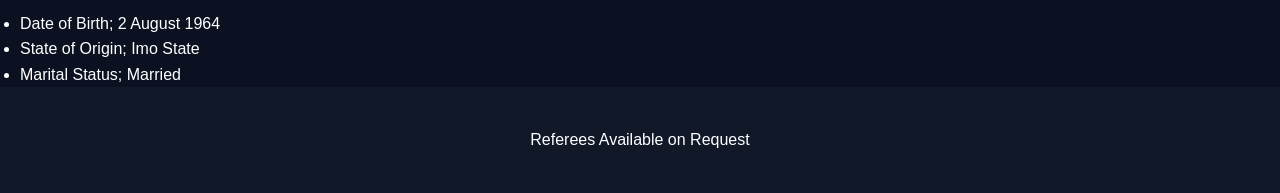
==== commit ce056897: "Update cv.html" ====
--- a/BroadCast-App/cv.html
+++ b/BroadCast-App/cv.html
@@ -59,7 +59,7 @@
 
     <div class="job">
         <h3>Broadcast Engineer — UNILAG TV (2021–2022)</h3>
-        <p>Studio installation, equipment maintenance, OB van broadcasting and live event support,Nuga Studio Setup.</p>
+        <p>Studio installation, equipment maintenance, OB van broadcasting and live event support.</p>
     </div>
 
     <div class="job">
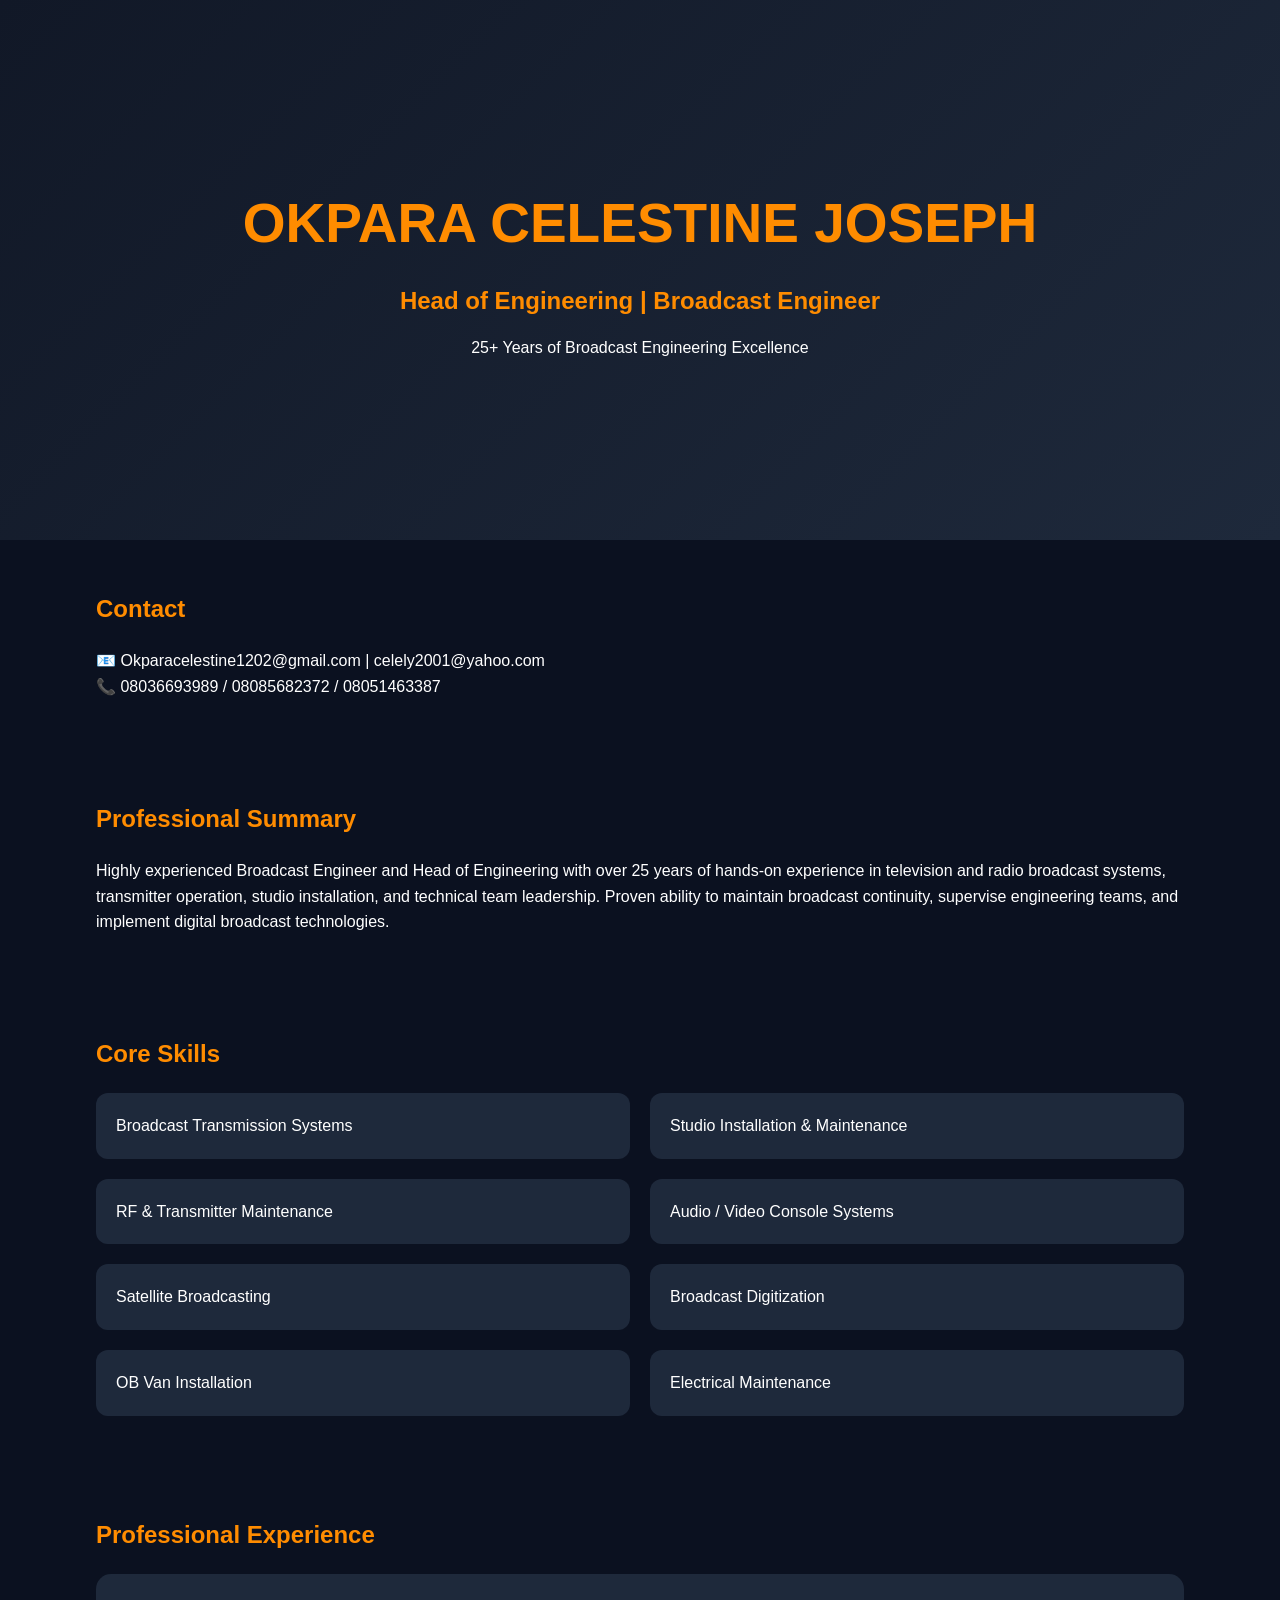
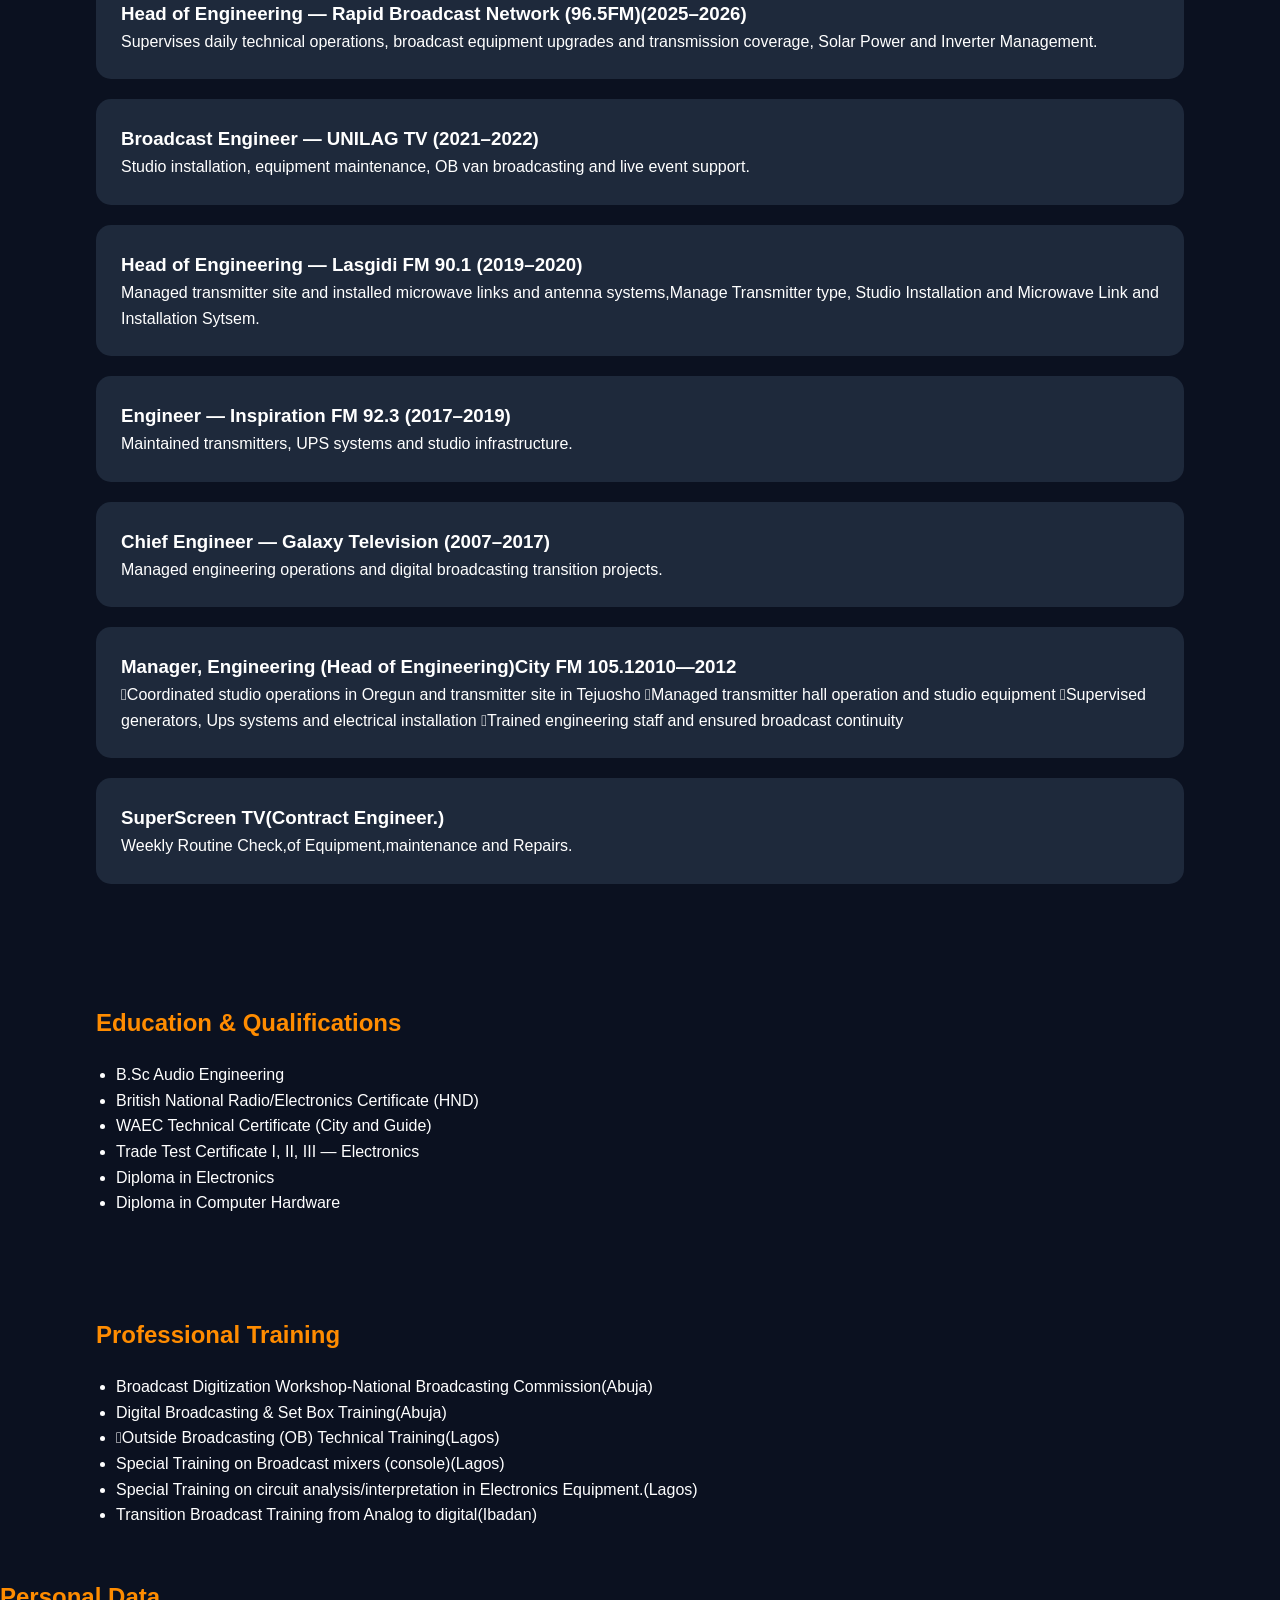
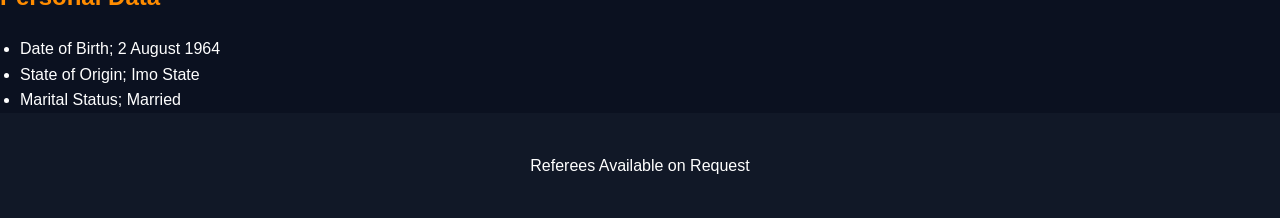
==== commit 512b506c: "Update cv.html" ====
--- a/BroadCast-App/cv.html
+++ b/BroadCast-App/cv.html
@@ -54,7 +54,7 @@
 
     <div class="job">
         <h3>Head of Engineering — Rapid Broadcast Network (96.5FM)(2025–2026)</h3>
-        <p>Supervises daily technical operations, broadcast equipment upgrades and transmission coverage.</p>
+        <p>Supervises daily technical operations, broadcast equipment upgrades and transmission coverage, Solar Power and Inverter Management.</p>
     </div>
 
     <div class="job">
@@ -64,7 +64,7 @@
 
     <div class="job">
         <h3>Head of Engineering — Lasgidi FM 90.1 (2019–2020)</h3>
-        <p>Managed transmitter site and installed microwave links and antenna systems.</p>
+        <p>Managed transmitter site and installed microwave links and antenna systems,Manage Transmitter type, Studio Installation and Microwave Link and Installation Sytsem.</p>
     </div>
 
     <div class="job">
